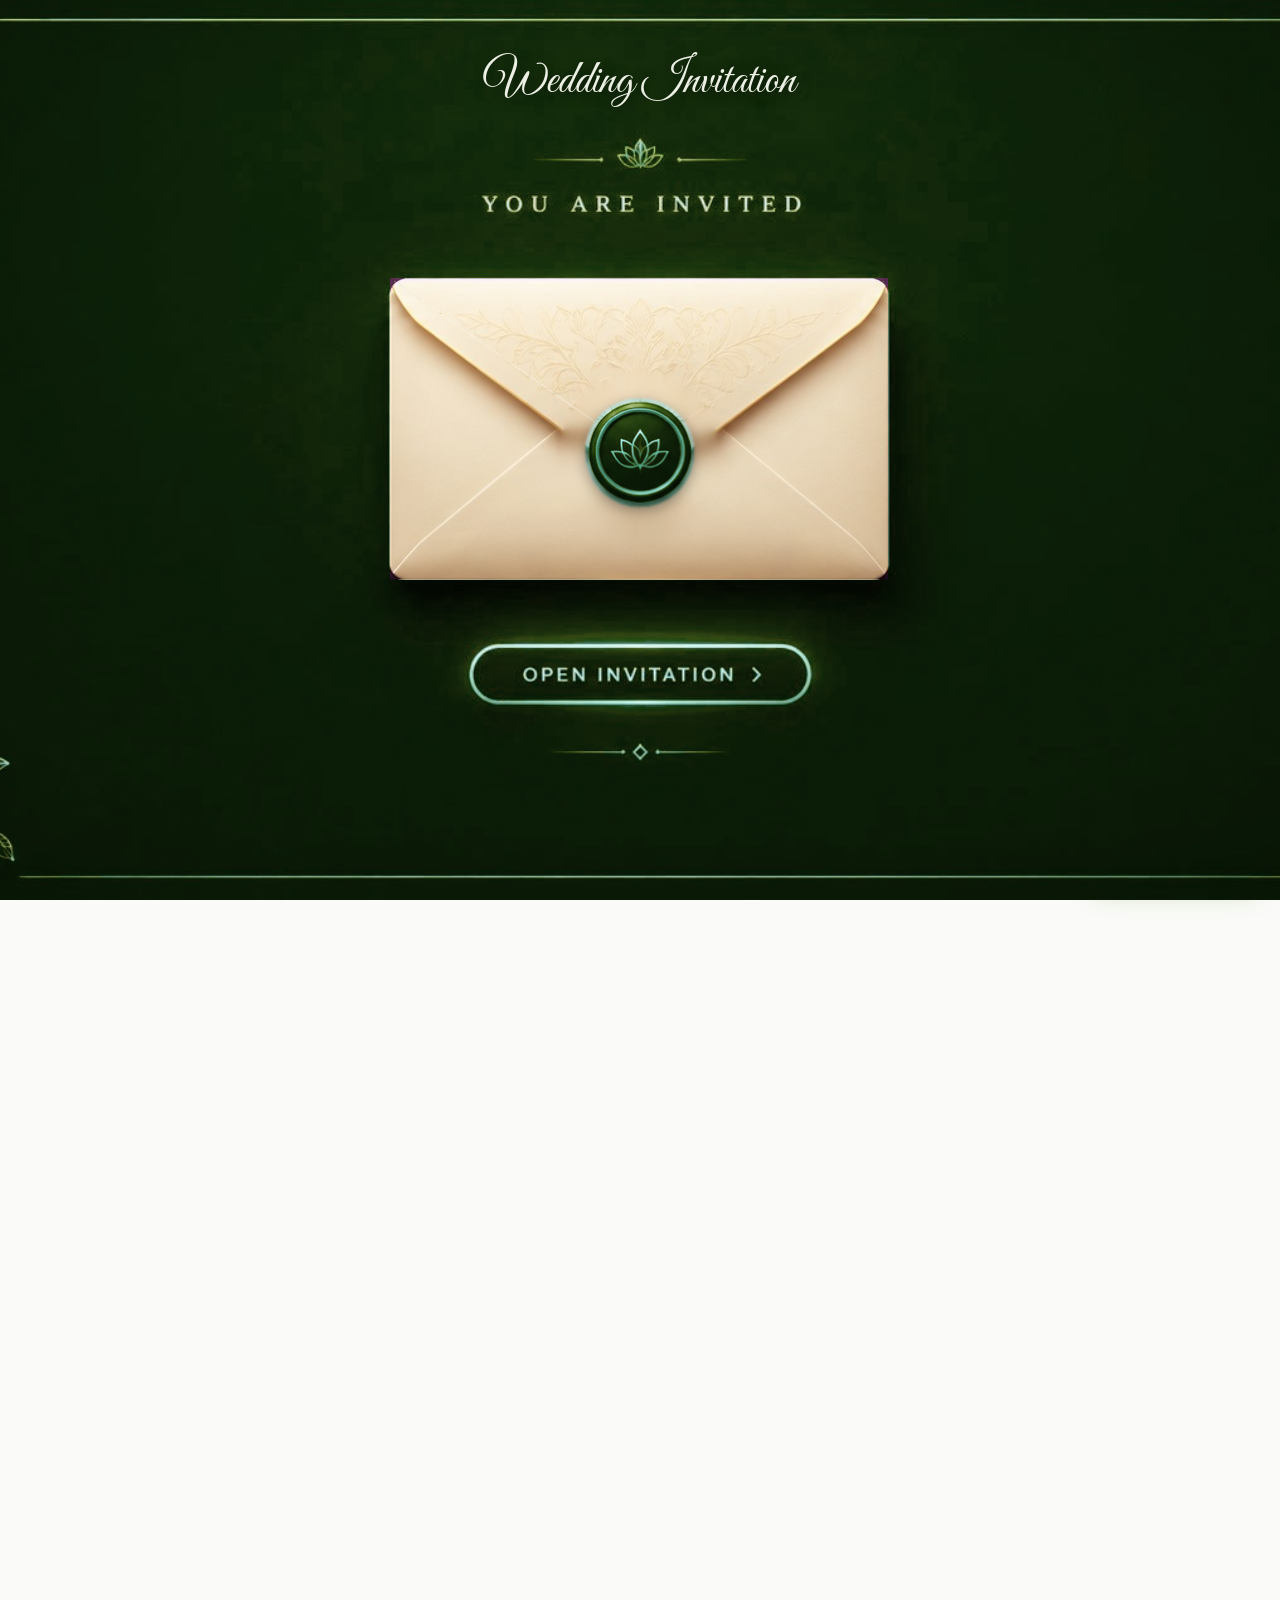
==== index.html @ 2b4d43b0 "first commit" ====
<!DOCTYPE html>
<html lang="en">
<head>
<meta charset="utf-8">
<meta name="viewport" content="width=device-width, initial-scale=1, viewport-fit=cover">
<meta name="theme-color" content="#a0105a">
<!-- Title & description are also set from config.js. WhatsApp/Facebook link previews read these two lines directly, so update them here too. -->
<title>Chetna &amp; Hritesh · Wedding Invitation</title>
<meta name="description" content="Chetna &amp; Hritesh are getting married. 22 – 24 November 2026, M.P Jain Marriage Garden, Tijara, Rajasthan.">
<link rel="preconnect" href="https://fonts.googleapis.com">
<link rel="preconnect" href="https://fonts.gstatic.com" crossorigin>
<link href="https://fonts.googleapis.com/css2?family=Great+Vibes&family=Lora:ital,wght@0,400;0,500;1,400&family=Cormorant+Garamond:wght@500;600;700&family=Jost:wght@400;500&family=Hind:wght@400;500&family=Marcellus&family=Roboto:wght@400;500&family=Roboto+Mono:wght@500&display=swap" rel="stylesheet">
<link href="https://api.mapbox.com/mapbox-gl-js/v3.8.0/mapbox-gl.css" rel="stylesheet">
<script src="https://api.mapbox.com/mapbox-gl-js/v3.8.0/mapbox-gl.js" defer></script>
<script>document.documentElement.classList.add('js')</script>
<link rel="stylesheet" href="style.css?v=7">
</head>
<body class="locked">

<!-- reusable drawings -->
<svg width="0" height="0" style="position:absolute" aria-hidden="true">
  <defs>
    <symbol id="mandala" viewBox="-100 -100 200 200"><g fill="none" stroke="currentColor" stroke-width="1.3"><circle r="97"/><circle r="91"/><circle r="58"/><circle r="30"/><circle r="9"/><path transform="rotate(0.0)" d="M0 -60 C11 -68 11 -82 0 -90 C-11 -82 -11 -68 0 -60Z"/><path transform="rotate(22.5)" d="M0 -60 C11 -68 11 -82 0 -90 C-11 -82 -11 -68 0 -60Z"/><path transform="rotate(45.0)" d="M0 -60 C11 -68 11 -82 0 -90 C-11 -82 -11 -68 0 -60Z"/><path transform="rotate(67.5)" d="M0 -60 C11 -68 11 -82 0 -90 C-11 -82 -11 -68 0 -60Z"/><path transform="rotate(90.0)" d="M0 -60 C11 -68 11 -82 0 -90 C-11 -82 -11 -68 0 -60Z"/><path transform="rotate(112.5)" d="M0 -60 C11 -68 11 -82 0 -90 C-11 -82 -11 -68 0 -60Z"/><path transform="rotate(135.0)" d="M0 -60 C11 -68 11 -82 0 -90 C-11 -82 -11 -68 0 -60Z"/><path transform="rotate(157.5)" d="M0 -60 C11 -68 11 -82 0 -90 C-11 -82 -11 -68 0 -60Z"/><path transform="rotate(180.0)" d="M0 -60 C11 -68 11 -82 0 -90 C-11 -82 -11 -68 0 -60Z"/><path transform="rotate(202.5)" d="M0 -60 C11 -68 11 -82 0 -90 C-11 -82 -11 -68 0 -60Z"/><path transform="rotate(225.0)" d="M0 -60 C11 -68 11 -82 0 -90 C-11 -82 -11 -68 0 -60Z"/><path transform="rotate(247.5)" d="M0 -60 C11 -68 11 -82 0 -90 C-11 -82 -11 -68 0 -60Z"/><path transform="rotate(270.0)" d="M0 -60 C11 -68 11 -82 0 -90 C-11 -82 -11 -68 0 -60Z"/><path transform="rotate(292.5)" d="M0 -60 C11 -68 11 -82 0 -90 C-11 -82 -11 -68 0 -60Z"/><path transform="rotate(315.0)" d="M0 -60 C11 -68 11 -82 0 -90 C-11 -82 -11 -68 0 -60Z"/><path transform="rotate(337.5)" d="M0 -60 C11 -68 11 -82 0 -90 C-11 -82 -11 -68 0 -60Z"/><circle transform="rotate(5.6)" cx="0" cy="-94" r="1.6"/><circle transform="rotate(16.85)" cx="0" cy="-94" r="1.6"/><circle transform="rotate(28.1)" cx="0" cy="-94" r="1.6"/><circle transform="rotate(39.35)" cx="0" cy="-94" r="1.6"/><circle transform="rotate(50.6)" cx="0" cy="-94" r="1.6"/><circle transform="rotate(61.85)" cx="0" cy="-94" r="1.6"/><circle transform="rotate(73.1)" cx="0" cy="-94" r="1.6"/><circle transform="rotate(84.35)" cx="0" cy="-94" r="1.6"/><circle transform="rotate(95.6)" cx="0" cy="-94" r="1.6"/><circle transform="rotate(106.85)" cx="0" cy="-94" r="1.6"/><circle transform="rotate(118.1)" cx="0" cy="-94" r="1.6"/><circle transform="rotate(129.35)" cx="0" cy="-94" r="1.6"/><circle transform="rotate(140.6)" cx="0" cy="-94" r="1.6"/><circle transform="rotate(151.85)" cx="0" cy="-94" r="1.6"/><circle transform="rotate(163.1)" cx="0" cy="-94" r="1.6"/><circle transform="rotate(174.35)" cx="0" cy="-94" r="1.6"/><circle transform="rotate(185.6)" cx="0" cy="-94" r="1.6"/><circle transform="rotate(196.85)" cx="0" cy="-94" r="1.6"/><circle transform="rotate(208.1)" cx="0" cy="-94" r="1.6"/><circle transform="rotate(219.35)" cx="0" cy="-94" r="1.6"/><circle transform="rotate(230.6)" cx="0" cy="-94" r="1.6"/><circle transform="rotate(241.85)" cx="0" cy="-94" r="1.6"/><circle transform="rotate(253.1)" cx="0" cy="-94" r="1.6"/><circle transform="rotate(264.35)" cx="0" cy="-94" r="1.6"/><circle transform="rotate(275.6)" cx="0" cy="-94" r="1.6"/><circle transform="rotate(286.85)" cx="0" cy="-94" r="1.6"/><circle transform="rotate(298.1)" cx="0" cy="-94" r="1.6"/><circle transform="rotate(309.35)" cx="0" cy="-94" r="1.6"/><circle transform="rotate(320.6)" cx="0" cy="-94" r="1.6"/><circle transform="rotate(331.85)" cx="0" cy="-94" r="1.6"/><circle transform="rotate(343.1)" cx="0" cy="-94" r="1.6"/><circle transform="rotate(354.35)" cx="0" cy="-94" r="1.6"/><path transform="rotate(0)" d="M0 -30 C8 -38 8 -50 0 -57 C-8 -50 -8 -38 0 -30Z"/><path transform="rotate(15)" d="M0 -12 C5 -18 5 -24 0 -29 C-5 -24 -5 -18 0 -12Z"/><path transform="rotate(30)" d="M0 -30 C8 -38 8 -50 0 -57 C-8 -50 -8 -38 0 -30Z"/><path transform="rotate(45)" d="M0 -12 C5 -18 5 -24 0 -29 C-5 -24 -5 -18 0 -12Z"/><path transform="rotate(60)" d="M0 -30 C8 -38 8 -50 0 -57 C-8 -50 -8 -38 0 -30Z"/><path transform="rotate(75)" d="M0 -12 C5 -18 5 -24 0 -29 C-5 -24 -5 -18 0 -12Z"/><path transform="rotate(90)" d="M0 -30 C8 -38 8 -50 0 -57 C-8 -50 -8 -38 0 -30Z"/><path transform="rotate(105)" d="M0 -12 C5 -18 5 -24 0 -29 C-5 -24 -5 -18 0 -12Z"/><path transform="rotate(120)" d="M0 -30 C8 -38 8 -50 0 -57 C-8 -50 -8 -38 0 -30Z"/><path transform="rotate(135)" d="M0 -12 C5 -18 5 -24 0 -29 C-5 -24 -5 -18 0 -12Z"/><path transform="rotate(150)" d="M0 -30 C8 -38 8 -50 0 -57 C-8 -50 -8 -38 0 -30Z"/><path transform="rotate(165)" d="M0 -12 C5 -18 5 -24 0 -29 C-5 -24 -5 -18 0 -12Z"/><path transform="rotate(180)" d="M0 -30 C8 -38 8 -50 0 -57 C-8 -50 -8 -38 0 -30Z"/><path transform="rotate(195)" d="M0 -12 C5 -18 5 -24 0 -29 C-5 -24 -5 -18 0 -12Z"/><path transform="rotate(210)" d="M0 -30 C8 -38 8 -50 0 -57 C-8 -50 -8 -38 0 -30Z"/><path transform="rotate(225)" d="M0 -12 C5 -18 5 -24 0 -29 C-5 -24 -5 -18 0 -12Z"/><path transform="rotate(240)" d="M0 -30 C8 -38 8 -50 0 -57 C-8 -50 -8 -38 0 -30Z"/><path transform="rotate(255)" d="M0 -12 C5 -18 5 -24 0 -29 C-5 -24 -5 -18 0 -12Z"/><path transform="rotate(270)" d="M0 -30 C8 -38 8 -50 0 -57 C-8 -50 -8 -38 0 -30Z"/><path transform="rotate(285)" d="M0 -12 C5 -18 5 -24 0 -29 C-5 -24 -5 -18 0 -12Z"/><path transform="rotate(300)" d="M0 -30 C8 -38 8 -50 0 -57 C-8 -50 -8 -38 0 -30Z"/><path transform="rotate(315)" d="M0 -12 C5 -18 5 -24 0 -29 C-5 -24 -5 -18 0 -12Z"/><path transform="rotate(330)" d="M0 -30 C8 -38 8 -50 0 -57 C-8 -50 -8 -38 0 -30Z"/><path transform="rotate(345)" d="M0 -12 C5 -18 5 -24 0 -29 C-5 -24 -5 -18 0 -12Z"/></g></symbol>
    <symbol id="latkan" viewBox="0 0 30 280"><path d="M15 0 V236" stroke="#880e4f" stroke-width="1.2"/><circle cx="15" cy="10" r="4.4" fill="#f59e0b"/><circle cx="15" cy="20" r="4.4" fill="#d81b60"/><circle cx="15" cy="30" r="4.4" fill="#fbbf24"/><circle cx="15" cy="40" r="4.4" fill="#ec407a"/><g transform="translate(15 50)"><ellipse rx="3.4" ry="7" fill="#f59e0b" stroke="#ad1457" stroke-width=".6" transform="rotate(0) translate(0 -5)"/><ellipse rx="3.4" ry="7" fill="#f59e0b" stroke="#ad1457" stroke-width=".6" transform="rotate(40) translate(0 -5)"/><ellipse rx="3.4" ry="7" fill="#f59e0b" stroke="#ad1457" stroke-width=".6" transform="rotate(80) translate(0 -5)"/><ellipse rx="3.4" ry="7" fill="#f59e0b" stroke="#ad1457" stroke-width=".6" transform="rotate(120) translate(0 -5)"/><ellipse rx="3.4" ry="7" fill="#f59e0b" stroke="#ad1457" stroke-width=".6" transform="rotate(160) translate(0 -5)"/><ellipse rx="3.4" ry="7" fill="#f59e0b" stroke="#ad1457" stroke-width=".6" transform="rotate(200) translate(0 -5)"/><ellipse rx="3.4" ry="7" fill="#f59e0b" stroke="#ad1457" stroke-width=".6" transform="rotate(240) translate(0 -5)"/><ellipse rx="3.4" ry="7" fill="#f59e0b" stroke="#ad1457" stroke-width=".6" transform="rotate(280) translate(0 -5)"/><ellipse rx="3.4" ry="7" fill="#f59e0b" stroke="#ad1457" stroke-width=".6" transform="rotate(320) translate(0 -5)"/><circle r="3.6" fill="#ec407a"/></g><circle cx="15" cy="68" r="4.4" fill="#d81b60"/><circle cx="15" cy="78" r="4.4" fill="#fbbf24"/><circle cx="15" cy="88" r="4.4" fill="#ec407a"/><circle cx="15" cy="98" r="4.4" fill="#f59e0b"/><g transform="translate(15 108)"><ellipse rx="3.4" ry="7" fill="#f59e0b" stroke="#ad1457" stroke-width=".6" transform="rotate(0) translate(0 -5)"/><ellipse rx="3.4" ry="7" fill="#f59e0b" stroke="#ad1457" stroke-width=".6" transform="rotate(40) translate(0 -5)"/><ellipse rx="3.4" ry="7" fill="#f59e0b" stroke="#ad1457" stroke-width=".6" transform="rotate(80) translate(0 -5)"/><ellipse rx="3.4" ry="7" fill="#f59e0b" stroke="#ad1457" stroke-width=".6" transform="rotate(120) translate(0 -5)"/><ellipse rx="3.4" ry="7" fill="#f59e0b" stroke="#ad1457" stroke-width=".6" transform="rotate(160) translate(0 -5)"/><ellipse rx="3.4" ry="7" fill="#f59e0b" stroke="#ad1457" stroke-width=".6" transform="rotate(200) translate(0 -5)"/><ellipse rx="3.4" ry="7" fill="#f59e0b" stroke="#ad1457" stroke-width=".6" transform="rotate(240) translate(0 -5)"/><ellipse rx="3.4" ry="7" fill="#f59e0b" stroke="#ad1457" stroke-width=".6" transform="rotate(280) translate(0 -5)"/><ellipse rx="3.4" ry="7" fill="#f59e0b" stroke="#ad1457" stroke-width=".6" transform="rotate(320) translate(0 -5)"/><circle r="3.6" fill="#ec407a"/></g><circle cx="15" cy="126" r="4.4" fill="#fbbf24"/><circle cx="15" cy="136" r="4.4" fill="#ec407a"/><circle cx="15" cy="146" r="4.4" fill="#f59e0b"/><circle cx="15" cy="156" r="4.4" fill="#d81b60"/><g transform="translate(15 166)"><ellipse rx="3.4" ry="7" fill="#f59e0b" stroke="#ad1457" stroke-width=".6" transform="rotate(0) translate(0 -5)"/><ellipse rx="3.4" ry="7" fill="#f59e0b" stroke="#ad1457" stroke-width=".6" transform="rotate(40) translate(0 -5)"/><ellipse rx="3.4" ry="7" fill="#f59e0b" stroke="#ad1457" stroke-width=".6" transform="rotate(80) translate(0 -5)"/><ellipse rx="3.4" ry="7" fill="#f59e0b" stroke="#ad1457" stroke-width=".6" transform="rotate(120) translate(0 -5)"/><ellipse rx="3.4" ry="7" fill="#f59e0b" stroke="#ad1457" stroke-width=".6" transform="rotate(160) translate(0 -5)"/><ellipse rx="3.4" ry="7" fill="#f59e0b" stroke="#ad1457" stroke-width=".6" transform="rotate(200) translate(0 -5)"/><ellipse rx="3.4" ry="7" fill="#f59e0b" stroke="#ad1457" stroke-width=".6" transform="rotate(240) translate(0 -5)"/><ellipse rx="3.4" ry="7" fill="#f59e0b" stroke="#ad1457" stroke-width=".6" transform="rotate(280) translate(0 -5)"/><ellipse rx="3.4" ry="7" fill="#f59e0b" stroke="#ad1457" stroke-width=".6" transform="rotate(320) translate(0 -5)"/><circle r="3.6" fill="#ec407a"/></g><circle cx="15" cy="184" r="4.4" fill="#ec407a"/><circle cx="15" cy="194" r="4.4" fill="#f59e0b"/><circle cx="15" cy="204" r="4.4" fill="#d81b60"/><circle cx="15" cy="214" r="4.4" fill="#fbbf24"/><g transform="translate(15 224)"><ellipse rx="3.4" ry="7" fill="#f59e0b" stroke="#ad1457" stroke-width=".6" transform="rotate(0) translate(0 -5)"/><ellipse rx="3.4" ry="7" fill="#f59e0b" stroke="#ad1457" stroke-width=".6" transform="rotate(40) translate(0 -5)"/><ellipse rx="3.4" ry="7" fill="#f59e0b" stroke="#ad1457" stroke-width=".6" transform="rotate(80) translate(0 -5)"/><ellipse rx="3.4" ry="7" fill="#f59e0b" stroke="#ad1457" stroke-width=".6" transform="rotate(120) translate(0 -5)"/><ellipse rx="3.4" ry="7" fill="#f59e0b" stroke="#ad1457" stroke-width=".6" transform="rotate(160) translate(0 -5)"/><ellipse rx="3.4" ry="7" fill="#f59e0b" stroke="#ad1457" stroke-width=".6" transform="rotate(200) translate(0 -5)"/><ellipse rx="3.4" ry="7" fill="#f59e0b" stroke="#ad1457" stroke-width=".6" transform="rotate(240) translate(0 -5)"/><ellipse rx="3.4" ry="7" fill="#f59e0b" stroke="#ad1457" stroke-width=".6" transform="rotate(280) translate(0 -5)"/><ellipse rx="3.4" ry="7" fill="#f59e0b" stroke="#ad1457" stroke-width=".6" transform="rotate(320) translate(0 -5)"/><circle r="3.6" fill="#ec407a"/></g><path d="M15 236 C8 238 6 250 5 258 H25 C24 250 22 238 15 236Z" fill="#d99a2b" stroke="#880e4f" stroke-width=".8"/><circle cx="15" cy="262" r="3" fill="#880e4f"/><path d="M11 266 L15 280 L19 266Z" fill="#d81b60"/></symbol>
    <symbol id="orn" viewBox="0 0 180 26"><g fill="none" stroke="currentColor" stroke-width="1.2"><path d="M4 13 H62 M118 13 H176"/><path d="M62 13 l4 -4 4 4 -4 4z M110 13 l4 -4 4 4 -4 4z" fill="currentColor"/><path d="M90 22 C82 16 82 8 90 2 C98 8 98 16 90 22Z"/><path d="M90 22 C80 22 74 16 74 8 C82 9 88 14 90 22Z"/><path d="M90 22 C100 22 106 16 106 8 C98 9 92 14 90 22Z"/></g></symbol>
    <symbol id="i-kalash" viewBox="0 0 64 64"><g fill="none" stroke="currentColor" stroke-width="2" stroke-linecap="round" stroke-linejoin="round"><path d="M18 40 C14 30 20 25 32 25 C44 25 50 30 46 40 C44 48 38 53 32 53 C26 53 20 48 18 40Z"/><path d="M26 25 V21 H38 V25"/><path d="M23 21 H41"/><circle cx="32" cy="14" r="6"/><path d="M27 19 C20 15 15 17 12 21 M37 19 C44 15 49 17 52 21 M28 18 C24 10 18 9 15 11 M36 18 C40 10 46 9 49 11"/><path d="M20 35 H44 M22 44 H42"/><path d="M29 39 l3 -3 3 3 -3 3z" fill="currentColor"/><path d="M24 57 H40"/></g></symbol>
    <symbol id="i-dholak" viewBox="0 0 64 64"><g fill="none" stroke="currentColor" stroke-width="2" stroke-linecap="round" stroke-linejoin="round"><ellipse cx="12" cy="32" rx="5" ry="13"/><ellipse cx="52" cy="32" rx="5" ry="13"/><path d="M12 19 C24 15 40 15 52 19 M12 45 C24 49 40 49 52 45"/><path d="M15 22 L21 43 L27 21 L33 44 L39 21 L45 43 L50 22"/><path d="M8 52 L20 40 M56 52 L44 40"/><circle cx="7" cy="53" r="2" fill="currentColor"/><circle cx="57" cy="53" r="2" fill="currentColor"/></g></symbol>
    <symbol id="i-safa" viewBox="0 0 64 64"><g fill="none" stroke="currentColor" stroke-width="2" stroke-linecap="round" stroke-linejoin="round"><path d="M12 44 C12 27 21 18 32 18 C43 18 52 27 52 44 Z"/><path d="M14 37 C25 30 39 30 50 37 M17 29 C26 23 38 23 47 29"/><path d="M12 44 H52"/><circle cx="32" cy="26" r="3.2" fill="currentColor"/><path d="M33 23 C31 13 35 8 41 4 C38 11 38 16 35 22"/><path d="M20 44 C18 52 22 58 24 60 M44 44 C46 52 42 58 40 60"/><path d="M26 49 C28 51 36 51 38 49"/></g></symbol>
    <symbol id="i-pin" viewBox="0 0 64 64"><g fill="none" stroke="currentColor" stroke-width="2" stroke-linecap="round" stroke-linejoin="round"><path d="M32 58 C32 58 14 40 14 26 C14 15 22 8 32 8 C42 8 50 15 50 26 C50 40 32 58 32 58Z"/><path d="M24 30 V22 L32 16 L40 22 V30 Z M29 30 V25 H35 V30"/></g></symbol>
    <symbol id="i-diya" viewBox="0 0 64 64"><g fill="none" stroke="currentColor" stroke-width="2" stroke-linecap="round" stroke-linejoin="round"><path d="M8 36 C10 48 22 54 32 54 C42 54 54 48 56 36 Z"/><path d="M6 36 H58"/><path d="M32 30 C26 24 28 16 32 8 C36 16 38 24 32 30Z"/><path d="M22 44 C26 46 38 46 42 44"/></g></symbol>
    <symbol id="i-cal" viewBox="0 0 24 24"><g fill="none" stroke="currentColor" stroke-width="1.8" stroke-linecap="round"><rect x="3.5" y="5" width="17" height="15" rx="2.5"/><path d="M3.5 10h17M8 3v4M16 3v4M12 13v4M10 15h4"/></g></symbol>
    <symbol id="i-mail" viewBox="0 0 24 24"><g fill="none" stroke="currentColor" stroke-width="1.8" stroke-linejoin="round"><rect x="3" y="5.5" width="18" height="13" rx="2.5"/><path d="M3.5 7l8.5 6.5L20.5 7"/></g></symbol>
    <symbol id="i-map" viewBox="0 0 24 24"><g fill="none" stroke="currentColor" stroke-width="1.8" stroke-linejoin="round"><path d="M12 21s-6.5-6.2-6.5-11a6.5 6.5 0 0 1 13 0c0 4.8-6.5 11-6.5 11z"/><circle cx="12" cy="10" r="2.4"/></g></symbol>
    <symbol id="i-events" viewBox="0 0 24 24"><g fill="none" stroke="currentColor" stroke-width="1.8" stroke-linecap="round"><path d="M12 3c-2 3-2 5 0 7 2-2 2-4 0-7z"/><path d="M4 13h16l-2 6H6z"/><path d="M8 16h8"/></g></symbol>
    <symbol id="i-help" viewBox="0 0 24 24"><g fill="none" stroke="currentColor" stroke-width="1.8" stroke-linecap="round"><circle cx="12" cy="12" r="9"/><path d="M9.6 9.4a2.5 2.5 0 0 1 4.8.9c0 1.7-2.4 2.1-2.4 3.7"/><circle cx="12" cy="17.2" r=".6" fill="currentColor"/></g></symbol>
    <symbol id="i-mute" viewBox="0 0 24 24"><g fill="none" stroke="currentColor" stroke-width="1.8" stroke-linecap="round" stroke-linejoin="round"><path d="M4 9.5h3.5L12 5.5v13l-4.5-4H4z"/><path d="M16 9.5l5 5M21 9.5l-5 5"/></g></symbol>
    <symbol id="i-phone" viewBox="0 0 24 24"><path fill="currentColor" d="M6.6 10.8a15.1 15.1 0 0 0 6.6 6.6l2.2-2.2c.3-.3.7-.4 1-.2 1.1.4 2.3.6 3.6.6.6 0 1 .4 1 1V20c0 .6-.4 1-1 1A17 17 0 0 1 3 4c0-.6.4-1 1-1h3.5c.6 0 1 .4 1 1 0 1.3.2 2.5.6 3.6.1.3 0 .7-.2 1z"/></symbol>
    <symbol id="diya" viewBox="0 0 60 60">
      <ellipse class="glow" cx="30" cy="26" rx="18" ry="20" fill="#fbbf24" opacity=".28"/>
      <path class="flame" d="M30 34 C23 27 25 18 30 8 C35 18 37 27 30 34Z" fill="#f59e0b"/>
      <path class="flame" d="M30 33 C27 28 28 23 30 17 C32 23 33 28 30 33Z" fill="#fde68a"/>
      <path d="M6 36 C9 49 20 55 30 55 C40 55 51 49 54 36 Z" fill="#c2185b"/>
      <path d="M4 36 H56" stroke="#a0105a" stroke-width="3" stroke-linecap="round"/>
      <path d="M14 44 C22 48 38 48 46 44" stroke="#f8e0a8" stroke-width="1.6" fill="none"/>
      <circle cx="30" cy="47" r="1.8" fill="#f8e0a8"/>
    </symbol>
  </defs>
</svg>

<!-- ================= ENVELOPE ================= -->
<!-- All texts on this page come from config.js (data-t="..." marks where). -->
<div class="gate" id="gate" role="button" tabindex="0" aria-label="Tap to open the invitation">
  <div class="stage-g">
    <img class="stage-bg" id="imgGate" src="gate-background.jpg?v=7" alt="" draggable="false">
    <p class="gate-title" data-t="envelope.title"></p>
    <div class="env-layer">
      <div class="env-back"></div>
      <div class="env-card"><div class="card-in"><span data-t="envelope.cardKicker"></span><b data-t="@couple"></b><small data-t="envelope.cardDates"></small></div></div>
      <div class="env-front"></div>
      <div class="env-flap"><div class="flap-face"></div><div class="flap-back"></div></div>
      <img class="env-seal" id="imgSeal" src="wax-seal.png?v=7" alt="" draggable="false">
    </div>
  </div>
</div>

<!-- ================= HERO ================= -->
<header class="hero" id="invitation">
  <div class="stage">
    <div class="sun" aria-hidden="true"></div>
    <svg class="halo mandala spin" aria-hidden="true"><use href="#mandala"/></svg>
    <svg class="side-mandala l mandala spin wide-only" aria-hidden="true"><use href="#mandala"/></svg>
    <svg class="side-mandala r mandala spin rev wide-only" aria-hidden="true"><use href="#mandala"/></svg>
    <div class="side-info l wide-only">
      <p class="si-k" data-t="hero.leftPanel.kicker"></p>
      <p class="si-big" data-t="hero.leftPanel.big"></p>
      <p class="si-txt" data-t="hero.leftPanel.text"></p>
      <p class="si-sub" data-t="hero.leftPanel.small"></p>
    </div>
    <div class="side-info r wide-only">
      <p class="si-k" data-t="hero.rightPanel.kicker"></p>
      <p class="si-big si-place" data-t="hero.rightPanel.big"></p>
      <p class="si-txt" data-t="hero.rightPanel.text"></p>
      <p class="si-sub" data-t="hero.rightPanel.small"></p>
    </div>
    <div class="toran wide-only" aria-hidden="true"><i></i><i></i><i></i><i></i><i></i><i></i><i></i><i></i><i></i><i></i><i></i><i></i></div>

    <div class="lyr lyr-L pillar" aria-hidden="true"></div>
    <div class="lyr lyr-R pillar" aria-hidden="true"></div>
    <img class="lyr lyr-G" id="imgGanesh" src="ganesh.webp" alt="Shri Ganesh" draggable="false">

    <div class="ctext">
      <p class="shloka f" lang="sa" data-t="hero.shloka"></p>
      <p class="bless f" data-t="hero.blessing"></p>
      <p class="wi f"><i></i><span data-t="hero.label"></span><i></i></p>
      <h1 class="names"><span data-t="names.first"></span><span class="amp" data-t="names.joiner"></span><span data-t="names.second"></span></h1>
      <p class="date f" data-t="hero.date"></p>
      <p class="addr f" data-t="hero.address"></p>
      <svg class="orn hero-orn f" aria-hidden="true"><use href="#orn"/></svg>
    </div>

    <div class="latkans wide-only" aria-hidden="true"><svg class="lk" style="left:28%;height:calc(var(--u) * 210)"><use href="#latkan"/></svg><svg class="lk" style="left:36%;height:calc(var(--u) * 150)"><use href="#latkan"/></svg><svg class="lk" style="right:36%;height:calc(var(--u) * 150)"><use href="#latkan"/></svg><svg class="lk" style="right:28%;height:calc(var(--u) * 210)"><use href="#latkan"/></svg></div>
    <div class="diyas l wide-only" aria-hidden="true"><svg class="diya"><use href="#diya"/></svg><svg class="diya"><use href="#diya"/></svg><svg class="diya"><use href="#diya"/></svg></div>
    <div class="diyas r wide-only" aria-hidden="true"><svg class="diya"><use href="#diya"/></svg><svg class="diya"><use href="#diya"/></svg><svg class="diya"><use href="#diya"/></svg></div>

    <img class="lyr lyr-C" id="imgCouple" src="couple.webp" alt="The bride and groom in wedding clothes, standing among flowers" draggable="false">
    <canvas id="petals" aria-hidden="true"></canvas>
    <a class="scroll-cue" href="#details"><span class="sr">Scroll to the details</span></a>
  </div>

  <div class="hero-after" id="details">
    <div class="garland sm" aria-hidden="true" style="margin:0 -20px 30px"></div>
    <p class="tagline rv" data-t="tagline"></p>
    <div class="facts" id="facts"></div>
    <a class="btn rv" href="#celebrations" data-t="factsButton"></a>
  </div>
</header>

<main>
<!-- ================= CELEBRATIONS ================= -->
<section class="celebrations" id="celebrations">
  <div class="wrap">
    <div class="head rv">
      <p class="kicker" data-t="eventsSection.kicker"></p>
      <h2 data-t="eventsSection.title"></h2>
      <svg class="orn" aria-hidden="true"><use href="#orn"/></svg>
      <p data-t="eventsSection.text"></p>
    </div>
    <div class="events" id="events"></div>
    <div class="ev-dots" id="evDots" role="tablist" aria-label="Choose a celebration"></div>
    <p class="swipe" data-t="eventsSection.swipeHint"></p>
  </div>
</section>

<!-- ================= COUNTDOWN ================= -->
<section class="count" aria-labelledby="count-h">
  <div class="garland" aria-hidden="true"></div>
  <svg class="bigm mandala spin" aria-hidden="true"><use href="#mandala"/></svg>
  <div class="wrap">
    <p class="kicker rv" data-t="countdown.kicker"></p>
    <h2 id="count-h" class="rv" data-t="countdown.title"></h2>
    <p class="when rv" data-t="countdown.when"></p>
    <div class="clock rv" id="clock" role="timer" aria-live="off">
      <div class="unit" data-u="days"><div class="tile"><b>--</b></div><span>Days</span></div>
      <i class="sep">:</i>
      <div class="unit" data-u="hours"><div class="tile"><b>--</b></div><span>Hours</span></div>
      <i class="sep">:</i>
      <div class="unit" data-u="minutes"><div class="tile"><b>--</b></div><span>Minutes</span></div>
      <i class="sep">:</i>
      <div class="unit" data-u="seconds"><div class="tile"><b>--</b></div><span>Seconds</span></div>
    </div>
    <p class="today-note" data-t="countdown.todayNote"></p>
    <p class="until rv" id="until" data-t="countdown.until"></p>
    <div class="diyas-row rv" aria-hidden="true"><svg class="diya"><use href="#diya"/></svg><svg class="diya"><use href="#diya"/></svg><svg class="diya"><use href="#diya"/></svg><svg class="diya"><use href="#diya"/></svg><svg class="diya"><use href="#diya"/></svg></div>
  </div>
</section>

<!-- ================= VENUE ================= -->
<section id="venue">
  <div class="wrap">
    <div class="head rv">
      <p class="kicker" data-t="venue.kicker"></p>
      <h2 data-t="venue.title"></h2>
      <svg class="orn" aria-hidden="true"><use href="#orn"/></svg>
      <p data-t="venue.text"></p>
    </div>
    <div class="map-frame rv">
      <div class="mbx" id="map" role="region" aria-label="Map of the venue with routes from nearby cities">
        <div class="map-toggle" role="group" aria-label="Map style">
          <button type="button" data-style="streets" aria-pressed="true">Map</button>
          <button type="button" data-style="satellite" aria-pressed="false">Satellite</button>
        </div>
      </div>
      <div class="routes" id="routes" aria-label="Routes from nearby cities"></div>
      <div class="map-foot" id="mapFoot">
        <span data-t="venue.address"></span>
      </div>
    </div>
  </div>
</section>

<!-- ================= RSVP ================= -->
<section class="rsvp" id="rsvp">
  <div class="garland sm" aria-hidden="true"></div>
  <div class="wrap">
    <div class="head rv">
      <p class="kicker" data-t="rsvp.kicker"></p>
      <h2 data-t="rsvp.title"></h2>
      <svg class="orn" aria-hidden="true"><use href="#orn"/></svg>
      <p data-t="rsvp.text"></p>
    </div>
    <div class="rsvp-card rv">
      <svg class="wm mandala" aria-hidden="true"><use href="#mandala"/></svg>
      <h3 data-t="rsvp.cardTitle"></h3>
      <form class="rsvp-form" id="rsvpForm" novalidate>
        <label class="f"><span data-t="rsvp.nameLabel"></span>
          <input type="text" id="rsvpName" name="name" required placeholder="Full name" autocomplete="name">
        </label>
        <div class="f"><span data-t="rsvp.guestsLabel"></span>
          <div class="stepper">
            <button type="button" data-d="-1" aria-label="One less guest">&minus;</button>
            <output id="rsvpGuests" aria-live="polite">1</output>
            <button type="button" data-d="1" aria-label="One more guest">+</button>
          </div>
        </div>
        <fieldset style="border:none;padding:0;margin:0">
          <legend data-t="rsvp.eventsLabel"></legend>
          <div class="checks" id="rsvpChecks"></div>
        </fieldset>
        <p class="rsvp-msg" id="rsvpMsg" role="alert"></p>
        <button class="btn" type="submit" data-t="rsvp.button"></button>
      </form>
    </div>
  </div>
</section>
</main>

<!-- ================= FOOTER ================= -->
<footer>
  <div class="garland" aria-hidden="true"></div>
  <svg class="bigm mandala spin rev" aria-hidden="true"><use href="#mandala"/></svg>
  <div class="inner">
    <svg class="orn" aria-hidden="true" style="color:var(--gold-l)"><use href="#orn"/></svg>
    <h2 data-t="footer.title"></h2>
    <p data-t="footer.text"></p>
    <p class="when" data-t="footer.when"></p>

    <div class="contact rv" id="contacts">
      <h3 data-t="footer.contactTitle"></h3>
      <address data-t="footer.address"></address>
      <div class="people" id="people"></div>
    </div>
    <a class="btn ghost" href="#invitation" data-t="footer.backToTop"></a>
  </div>
</footer>

<button class="music-btn" id="musicBtn" type="button" aria-pressed="false">
  <span class="bars" aria-hidden="true"><i></i><i></i><i></i></span><svg class="mute" aria-hidden="true"><use href="#i-mute"/></svg>
  <span id="musicLabel">Tap to play music</span>
</button>
<nav class="mnav" id="mnav" aria-label="Quick links">
  <a href="#celebrations" data-s="celebrations"><svg aria-hidden="true"><use href="#i-events"/></svg><span data-t="nav.events"></span></a>
  <a href="#venue" data-s="venue"><svg aria-hidden="true"><use href="#i-map"/></svg><span data-t="nav.map"></span></a>
  <a href="#rsvp" data-s="rsvp"><svg aria-hidden="true"><use href="#i-mail"/></svg><span data-t="nav.rsvp"></span></a>
  <a href="#contacts" data-s="contacts"><svg aria-hidden="true"><use href="#i-help"/></svg><span data-t="nav.help"></span></a>
  <button type="button" id="mnavMusic" class="music" aria-pressed="false" aria-label="Music"><span class="bars" aria-hidden="true"><i></i><i></i><i></i></span><svg class="mute" aria-hidden="true"><use href="#i-mute"/></svg><span class="lbl">Music off</span></button>
</nav>
<audio id="bgm" loop preload="auto" src="music.mp3?v=7"></audio>

<!-- 1) your settings  2) builds the page from them  3) animations, map, countdown -->
<script src="config.js?v=7"></script>
<script src="template.js?v=7"></script>
<script src="main.js?v=7"></script>
</body>
</html>
---- style.css ----
/* ============================================================
   COLOURS ARE SET IN config.js (theme section). The values below
   are only fallbacks used if config.js is missing.
   ============================================================ */
:root{
  --maroon:#a0105a;--maroon-d:#5c0733;--maroon-l:#c0136e;--red:#8a0a4a;--vermilion:#c2185b;
  --gold:#d99a2b;--gold-l:#f8e0a8;--marigold:#f59e0b;--leaf:#2f7d32;
  --blush:#ffd6e6;--blush-l:#fff0f6;--pink:#f06292;--cream:#fff8f8;--paper:#fff4f6;
  --ink:#3b1d2a;--muted:#7a5566;--line:#f5dbe5;--border:#f1c8d8;--on-dark:#fde0ec;
  --ui:"Jost",Arial,Helvetica,sans-serif;--script:"Great Vibes","Brush Script MT",cursive;
  --head:"Cormorant Garamond",Georgia,serif;--body:"Lora",Georgia,serif;--num:"Marcellus","Jost",Arial,sans-serif;
  --img-filter:saturate(1);
}
*{box-sizing:border-box}
html{scroll-behavior:smooth;-webkit-text-size-adjust:100%;text-size-adjust:100%;width:100%;overflow-x:hidden}
@supports (overflow:clip){html{overflow-x:clip}}
body{margin:0;background:var(--cream);color:var(--ink);font-family:var(--body);line-height:1.65;width:100%;max-width:100%;overflow-x:hidden;overflow-wrap:break-word}
@supports (overflow:clip){body{overflow-x:clip}}
section,header,footer,main{max-width:100%;overflow-x:clip}
img,video,canvas,iframe{max-width:100%}
img,svg{display:block;max-width:100%}
a{color:inherit}
h1,h2,h3{margin:0;font-weight:600}
.sr{position:absolute;width:1px;height:1px;overflow:hidden;clip:rect(0 0 0 0)}
.script{font-family:var(--script);font-weight:normal}

/* ---------- shared ornaments ---------- */
.garland{height:64px;background:url("toran.svg") repeat-x center top/auto 64px;pointer-events:none}
.garland.sm{height:46px;background-size:auto 46px}
.orn{width:180px;height:26px;margin:12px auto 0;color:var(--gold)}
.mandala{color:var(--gold)}
.spin{animation:spin 140s linear infinite}
.spin.rev{animation-direction:reverse}
@keyframes spin{to{transform:rotate(360deg)}}

.btn{display:inline-flex;align-items:center;justify-content:center;gap:10px;padding:14px 30px;background:var(--maroon);color:#fff;text-decoration:none;font:500 15px var(--ui);letter-spacing:.06em;border-radius:999px;border:none;cursor:pointer;box-shadow:0 10px 24px color-mix(in srgb,var(--maroon) 19%,transparent),inset 0 0 0 1px #ffffff22;transition:transform .2s,box-shadow .2s}
.btn:hover{transform:translateY(-2px);box-shadow:0 14px 28px color-mix(in srgb,var(--maroon) 25%,transparent)}
.btn.gold{background:linear-gradient(180deg,#f3c25a,#d99a2b);color:var(--maroon-d)}
.btn.ghost{background:transparent;color:var(--gold-l);box-shadow:inset 0 0 0 1px var(--gold-l)}

.wrap{max-width:1120px;margin:0 auto;padding:84px 22px}
.head{text-align:center;max-width:680px;margin:0 auto 46px}
.kicker{font:30px/1.1 var(--script);color:var(--vermilion);margin:0}
.head h2{font-family:var(--head);color:var(--maroon);font-size:clamp(34px,5vw,50px);line-height:1.1;margin:6px 0 0}
.head p{color:var(--muted);margin:14px 0 0;font-size:17px}

/* reveal on scroll */
.js .rv{opacity:0;transform:translateY(28px);transition:opacity .9s ease,transform .9s cubic-bezier(.2,.7,.2,1)}
.js .rv.in{opacity:1;transform:none}

/* ================= HERO ================= */
.hero{position:relative;background:var(--cream);width:100%;container-type:inline-size}
.stage{--u:calc(min(100vw,560px) / 512);--u:calc(min(100cqw,560px) / 512);max-width:100%;position:relative;width:calc(var(--u) * 512);height:calc(var(--u) * 722);margin:0 auto;overflow:hidden;background:var(--cream)}
.lyr{position:absolute;pointer-events:none;user-select:none;-webkit-user-drag:none;max-width:none}
.lyr-L{left:0;top:0;height:100%;width:calc(var(--u) * 206)}
.lyr-R{right:0;top:0;height:100%;width:calc(var(--u) * 206)}
.lyr-G{left:calc(50% + var(--u) * -16);top:calc(var(--u) * 15);width:calc(var(--u) * 53);filter:drop-shadow(0 0 0 #f59e0b00)}
.lyr-C{left:calc(50% + var(--u) * -146);top:calc(var(--u) * 399);width:calc(var(--u) * 292);z-index:3}
.halo{position:absolute;left:50%;top:calc(var(--u) * 560);width:calc(var(--u) * 330);height:calc(var(--u) * 330);margin:calc(var(--u) * -165) 0 0 calc(var(--u) * -165);opacity:.22;z-index:1}
.sun{position:absolute;left:50%;top:calc(var(--u) * 560);width:calc(var(--u) * 300);height:calc(var(--u) * 300);margin:calc(var(--u) * -150) 0 0 calc(var(--u) * -150);border-radius:50%;background:radial-gradient(circle,var(--blush) 0%,color-mix(in srgb,var(--blush) 67%,transparent) 40%,transparent 70%);z-index:0}
#petals{position:absolute;inset:0;width:100%;height:100%;z-index:6;pointer-events:none}

.ctext{position:absolute;z-index:4;left:50%;top:calc(var(--u) * 86);width:calc(var(--u) * 300);transform:translateX(-50%);text-align:center;color:var(--red)}
.ctext p{margin:0}
.shloka{font:500 calc(var(--u) * 11.4)/1.6 "Hind","Noto Sans Devanagari",sans-serif;color:var(--ink)}
.bless{font:italic calc(var(--u) * 12.3) var(--body);color:var(--ink);margin-top:calc(var(--u) * 19)!important}
.names{font:normal calc(var(--u) * 56)/.98 var(--script);color:var(--red);margin:calc(var(--u) * 9) 0 0}
.names span{display:block}
.names .amp{font-size:.76em;line-height:.9;color:var(--maroon-l)}
.date{font:500 calc(var(--u) * 17) var(--body);color:var(--red);margin-top:calc(var(--u) * 12)!important}
.addr{font:calc(var(--u) * 12.8)/1.55 var(--body);color:var(--red);margin-top:calc(var(--u) * 4)!important}

.stage .wide-only{display:none!important}
.toran{position:absolute;top:0;left:calc(var(--u) * 180);right:calc(var(--u) * 180);height:calc(var(--u) * 64);display:flex;justify-content:center;z-index:2;overflow:hidden}
.toran i{flex:0 0 auto;width:calc(var(--u) * 112);height:100%;background:url("toran.svg") center top/100% auto no-repeat;transform-origin:50% 0;animation:sway 5s ease-in-out infinite}
.toran i:nth-child(odd){animation-delay:-2.5s}
@keyframes sway{0%,100%{transform:rotate(1.4deg)}50%{transform:rotate(-1.4deg)}}
.latkans{position:absolute;inset:0;z-index:1;pointer-events:none}
.lk{position:absolute;top:calc(var(--u) * 30);width:calc(var(--u) * 22);transform-origin:50% 0;animation:sway 6s ease-in-out infinite}
.lk:nth-child(2n){animation-delay:-3s;animation-duration:7s}
.js .hero:not(.live) .latkans{transform:translateY(-110%)}
.latkans{transition:transform 1.6s .6s cubic-bezier(.3,1.2,.5,1)}
.side-mandala{position:absolute;top:50%;width:calc(var(--u) * 300);height:calc(var(--u) * 300);margin-top:calc(var(--u) * -150);opacity:.12;z-index:0}
.diyas{position:absolute;bottom:calc(var(--u) * 16);display:flex;gap:calc(var(--u) * 26);z-index:2}
.diya{width:calc(var(--u) * 46);height:calc(var(--u) * 46);overflow:visible}
.flame{transform-origin:50% 100%;transform-box:fill-box;animation:flicker 1.6s ease-in-out infinite}
.diya:nth-child(2) .flame{animation-delay:-.5s}.diya:nth-child(3) .flame{animation-delay:-1s}
@keyframes flicker{0%,100%{transform:scale(1,1) rotate(-2deg)}30%{transform:scale(.92,1.08) rotate(2deg)}60%{transform:scale(1.05,.94) rotate(-1deg)}}
.glow{animation:glow 1.6s ease-in-out infinite}
@keyframes glow{50%{opacity:.55}}
.scroll-cue{position:absolute;left:50%;bottom:calc(var(--u) * 10);z-index:7;width:40px;height:40px;margin-left:-20px;border-radius:50%;background:color-mix(in srgb,var(--cream) 93%,transparent);border:1px solid var(--border);color:var(--red);box-shadow:0 4px 12px color-mix(in srgb,var(--maroon) 13%,transparent);animation:nudge 2s ease-in-out infinite}
.scroll-cue::after{content:"";position:absolute;left:50%;top:42%;width:9px;height:9px;border-right:1.6px solid currentColor;border-bottom:1.6px solid currentColor;transform:translate(-50%,-50%) rotate(45deg)}
@keyframes nudge{50%{transform:translateY(5px)}}


.lyr-L.pillar{border-image-source:url("pillar-left.webp")}
.lyr-R.pillar{border-image-source:url("pillar-right.webp")}
/* pillars: arch top and base keep their shape, only the plain shaft stretches when the screen is taller */
.pillar{box-sizing:border-box;border:0 solid transparent;border-image-slice:740 0 444 0 fill;border-image-width:calc(var(--u) * 370) 0 calc(var(--u) * 222) 0;border-image-repeat:stretch}
/* phones: the first page fills the whole screen */
.stage{--cs:1;--ts:1;--ty:0px;height:max(calc(var(--u) * 722),100vh);height:max(calc(var(--u) * 722),100svh)}
.lyr-C{top:auto;bottom:0;width:calc(var(--u) * 292 * var(--cs));left:calc(50% - var(--u) * 146 * var(--cs))}
.halo{top:auto;bottom:calc(var(--u) * 162 * var(--cs));margin:0 0 calc(var(--u) * -165) calc(var(--u) * -165)}
.sun{top:auto;bottom:calc(var(--u) * 162 * var(--cs));margin:0 0 calc(var(--u) * -150) calc(var(--u) * -150)}
.ctext{top:calc(var(--u) * 86 + var(--ty));transform:translateX(-50%) scale(var(--ts));transform-origin:50% 0}

/* wide screens: the card opens up into a full stage */
@media (min-width:900px) and (min-height:560px) and (min-aspect-ratio:1/1){
  .stage{--cs:1!important;--ts:1!important;--ty:0px!important;--H:clamp(560px,100vh,1080px);--H:clamp(560px,100svh,1080px);--u:calc(var(--H) / 722);width:100%;height:var(--H);
    background:radial-gradient(ellipse 55% 60% at 50% 42%,var(--cream) 0%,var(--cream) 55%,var(--blush-l) 100%)}
  .stage .side-mandala.wide-only,.stage .latkans.wide-only{display:block!important}
  .addr br{display:none}
  .stage .diyas.wide-only,.stage .toran.wide-only{display:flex!important}
  .ctext{width:calc(var(--u) * 470);transform:translateX(-50%) scale(1.1);transform-origin:50% 0}
  .lyr-C{-webkit-mask-image:linear-gradient(90deg,transparent 0,#000 12%,#000 93%,transparent 100%);mask-image:linear-gradient(90deg,transparent 0,#000 12%,#000 93%,transparent 100%)}
  .lyr-L{-webkit-mask:linear-gradient(#000,#000) top/100% 30% no-repeat,linear-gradient(90deg,#000 56%,transparent 73%) bottom/100% 71% no-repeat;mask:linear-gradient(#000,#000) top/100% 30% no-repeat,linear-gradient(90deg,#000 56%,transparent 73%) bottom/100% 71% no-repeat}
  .lyr-R{-webkit-mask:linear-gradient(#000,#000) top/100% 30% no-repeat,linear-gradient(270deg,#000 56%,transparent 73%) bottom/100% 71% no-repeat;mask:linear-gradient(#000,#000) top/100% 30% no-repeat,linear-gradient(270deg,#000 56%,transparent 73%) bottom/100% 71% no-repeat}
  .lyr-G{width:calc(var(--u) * 62);left:calc(50% + var(--u) * -19);top:calc(var(--u) * 3)}
  .side-mandala.l{left:calc(var(--u) * 206 + (50% - var(--u) * 352) / 2 - var(--u) * 150)}
  .side-mandala.r{right:calc(var(--u) * 206 + (50% - var(--u) * 352) / 2 - var(--u) * 150)}
  .diyas.l{left:calc(var(--u) * 206 + (50% - var(--u) * 352) / 2 - var(--u) * 95)}
  .diyas.r{right:calc(var(--u) * 206 + (50% - var(--u) * 352) / 2 - var(--u) * 95)}
}

/* entrance, played when the envelope opens */
.js .hero:not(.live) .lyr-L{transform:translateX(-105%)}
.js .hero:not(.live) .lyr-R{transform:translateX(105%)}
.js .hero:not(.live) .lyr-C{transform:translateY(22%);opacity:0}
.js .hero:not(.live) .lyr-G{transform:scale(.6);opacity:0}
.js .hero:not(.live) .toran{transform:translateY(-100%)}
.js .hero:not(.live) .halo,.js .hero:not(.live) .sun,.js .hero:not(.live) .side-mandala,.js .hero:not(.live) .diyas{opacity:0}
.js .hero:not(.live) .ctext .f{opacity:0;transform:translateY(12px)}
.js .hero:not(.live) .names span:not(.amp){clip-path:inset(0 100% 0 0)}
.js .hero:not(.live) .names .amp{transform:scale(0);opacity:0}
.lyr-L,.lyr-R{transition:transform 1.5s cubic-bezier(.16,.8,.2,1)}
.lyr-C{transition:transform 1.4s .7s cubic-bezier(.16,.8,.2,1),opacity 1.2s .7s}
.lyr-G{transition:transform 1s .5s cubic-bezier(.3,1.5,.5,1),opacity 1s .5s}
.hero.live .lyr-G{animation:gglow 4s 2s ease-in-out infinite}
@keyframes gglow{0%,100%{filter:var(--img-filter) drop-shadow(0 0 0 transparent)}50%{filter:var(--img-filter) drop-shadow(0 0 10px color-mix(in srgb,var(--pink) 60%,transparent))}}
.toran{transition:transform 1.2s .3s cubic-bezier(.3,1.3,.5,1)}
.halo,.sun,.side-mandala,.diyas{transition:opacity 2s 1s}
.ctext .f{transition:opacity 1s,transform 1s}
.ctext .f:nth-child(1){transition-delay:.9s}.ctext .f:nth-child(2){transition-delay:1.2s}
.ctext .f:nth-child(6){transition-delay:3.5s}
.hero-orn{display:none;width:calc(var(--u) * 130);height:calc(var(--u) * 19);margin:calc(var(--u) * 10) auto 0;color:var(--gold)}
.stage.roomy .hero-orn{display:block}
.ctext .f:nth-child(4){transition-delay:3s}.ctext .f:nth-child(5){transition-delay:3.25s}
.names span{transition:clip-path 1.5s cubic-bezier(.6,.1,.3,1)}
.names span:first-child{transition-delay:1.4s}.names span:last-child{transition-delay:2.3s}
.names .amp{display:block;transition:transform .7s 2s cubic-bezier(.3,1.6,.5,1),opacity .5s 2s}

/* ---------- details strip under the hero ---------- */
.hero-after{position:relative;padding:0 20px 30px;text-align:center}
.tagline{font:italic 19px/1.6 var(--body);color:var(--muted);margin:0 auto 34px;max-width:560px}
.facts{display:grid;grid-template-columns:repeat(3,1fr);gap:22px;max-width:980px;margin:0 auto}
.fact{position:relative;padding:58px 22px 26px;background:var(--paper);border:1px solid var(--border);border-radius:160px 160px 20px 20px;box-shadow:0 18px 40px -18px color-mix(in srgb,var(--maroon) 19%,transparent)}
.fact::before{content:"";position:absolute;inset:8px;border:1px solid #e9c48a;border-radius:150px 150px 14px 14px;pointer-events:none}
.fact svg.ic{width:46px;height:46px;margin:0 auto 6px;color:var(--maroon)}
.fact .kicker{font-size:26px}
.fact strong{display:block;font:600 clamp(24px,3vw,30px)/1.15 var(--head);color:var(--maroon);margin:4px 0}
.fact small{font:15px var(--body);color:var(--muted)}
.fact a{color:var(--vermilion);text-decoration:none;border-bottom:1px solid var(--gold)}
.hero-after .btn{margin-top:34px}

/* ================= CELEBRATIONS ================= */
.celebrations{background:linear-gradient(180deg,var(--cream),var(--blush-l) 40%,var(--cream))}

/* Parent grid: 3 columns; rows are created by the cards' subgrids */
.events{
  display:grid;
  grid-template-columns:repeat(3,1fr);
  column-gap:26px;
  row-gap:0;                         /* gaps between rows are handled inside each card */
  align-items:stretch;
}

/* Each card spans 6 shared rows: top | title | subtitle | time | desc | link */
.event{
  position:relative;
  display:grid;
  grid-row:span 6;
  grid-template-rows:subgrid;
  row-gap:0;
  background:#fff;
  border-radius:140px 140px 20px 20px;
  overflow:hidden;
  box-shadow:0 22px 46px -20px color-mix(in srgb,var(--maroon) 25%,transparent);
  border:1px solid var(--border);
  transition:transform .35s;
}
.event:hover{transform:translateY(-6px)}

/* ---------- Header: row 1 (same height in all cards) ---------- */
.event-top{
  grid-row:1;
  position:relative;
  display:flex;flex-direction:column;align-items:center;justify-content:center;
  padding:26px 14px 16px;
  text-align:center;color:#fff;
  background:
    radial-gradient(circle at 50% 50%,#ffffff14 0 2px,transparent 3px) 0 0/18px 18px,
    linear-gradient(160deg,var(--e1,var(--maroon-l)),var(--e2,var(--maroon-d)));
}
.event-top::after{content:"";position:absolute;left:0;right:0;bottom:-1px;height:28px;background:url("toran.svg") repeat-x center top/auto 28px;transform:translateY(60%)}
.event-top svg{width:38px;height:38px;margin:0 auto 4px;color:var(--gold-l);flex:none}
.event-top .wd{font:500 12px var(--ui);letter-spacing:.22em;text-transform:uppercase;color:var(--gold-l)}
.event-top .dn{font:500 48px/1 var(--head);margin:2px 0 0}
.event-top .mo{font:12px var(--ui);letter-spacing:.2em;text-transform:uppercase;color:var(--on-dark)}

/* ---------- Body: rows 2–6, passed down via nested subgrid ---------- */
.event-body{
  grid-row:2 / span 5;
  display:grid;
  grid-template-rows:subgrid;
  row-gap:0;
  padding:26px 20px 20px;
  text-align:center;
}

/* Explicit rows, so a missing element (e.g. no subtitle) doesn't shift the others */
.event h3{grid-row:1;align-self:start;margin:0;font:600 24px/1.15 var(--head);color:var(--ea,var(--maroon))}
.event .hi{grid-row:2;align-self:start;font:20px/1.2 var(--script);color:var(--ea,var(--vermilion));opacity:.85;margin:0 0 8px}
.event .time{
  grid-row:3;align-self:start;justify-self:center;
  font:500 14px var(--num);letter-spacing:.04em;
  color:var(--ea,var(--maroon));
  background:var(--el,var(--blush-l));
  border:1px solid var(--eb,var(--border));
  border-radius:999px;padding:4px 14px;margin-bottom:10px;
}
.event p{grid-row:4;align-self:start;font-size:15px;line-height:1.5;color:var(--muted);margin:2px 0 12px}
.event .go{
  grid-row:5;align-self:end;justify-self:center;   /* pinned to the bottom of every card */
  font:500 14px var(--ui);color:var(--ea,var(--maroon));
  text-decoration:none;border-bottom:1px solid var(--ea,var(--gold));padding-bottom:2px;
}

/* ---------- Event colour themes ---------- */
.ev-lagan{--e1:#e8730c;--e2:#9a2c06;--ea:#b4410e;--el:#fff1e2;--eb:#f6cfa8}
.ev-haldi{--e1:#e9b10e;--e2:#3f7a1e;--ea:#3f6f1c;--el:#fbf6d8;--eb:#e3d891}
.ev-barat{--e1:#0e8a8f;--e2:#0b3644;--ea:#0b5f68;--el:#e7f5f3;--eb:#a9d8d4}
.ev-haldi .event-top .wd,.ev-haldi .event-top svg{color:#fff6c9}

/* ---------- Mobile: stack cards (alignment across cards no longer applies) ---------- */
@media (max-width:860px){
  .events{grid-template-columns:1fr}
  .event{margin-bottom:26px}
}

/* ---------- Fallback for browsers without subgrid ---------- */
@supports not (grid-template-rows:subgrid){
  .event,.event-body{display:flex;flex-direction:column}
  .event-body{flex:1}
  .event-top{min-height:170px}
  .event h3{min-height:2.3em}          /* room for a 2-line title */
  .event .hi{min-height:1.2em}
  .event .time{align-self:center}
  .event .go{margin-top:auto;align-self:center}
}

/* ================= COUNTDOWN ================= */
.count{position:relative;overflow:hidden;color:#fff;text-align:center;background:
  radial-gradient(circle at 50% 50%,#ffffff10 0 2px,transparent 3px) 0 0/22px 22px,
  radial-gradient(ellipse at 50% 0%,var(--maroon-l),var(--maroon-d) 70%)}
.count .bigm{position:absolute;width:620px;height:620px;left:50%;top:50%;margin:-310px 0 0 -310px;opacity:.1;color:var(--gold-l)}
.count .wrap{position:relative;padding-top:70px}
.count .kicker{color:var(--gold-l)}
.count h2{font:600 clamp(32px,5vw,48px)/1.1 var(--head);margin:6px 0 4px}
.count .when{font:17px var(--body);color:var(--on-dark);margin:0}
.clock{display:flex;justify-content:center;align-items:flex-start;gap:12px;margin:38px auto 10px;padding:22px 26px 18px;width:max-content;max-width:100%;border-radius:28px;background:#00000038;border:1px solid #f8e0a855;box-shadow:inset 0 2px 14px #0005,0 18px 40px -16px #0008}
.clock .unit{display:flex;flex-direction:column;align-items:center;gap:10px}
.clock .unit[hidden],.clock .sep[hidden]{display:none}
.clock .tile{position:relative;min-width:108px;padding:16px 12px;border-radius:14px;background:linear-gradient(180deg,color-mix(in srgb,var(--maroon-d) 70%,#000) 0 50%,color-mix(in srgb,var(--maroon-d) 50%,#000) 50% 100%);box-shadow:0 8px 18px #0006,inset 0 1px 0 #ffffff1c;overflow:hidden;perspective:300px}
.clock .tile::after{content:"";position:absolute;left:0;right:0;top:50%;height:2px;margin-top:-1px;background:#00000080;box-shadow:0 1px 0 #ffffff12}
.clock .tile b{display:block;font:500 clamp(46px,7vw,68px)/1 "Roboto Mono",ui-monospace,Menlo,monospace;color:var(--gold-l);letter-spacing:.02em;text-shadow:0 0 18px #f59e0b55;font-variant-numeric:tabular-nums}
.clock .tile b.flip{animation:flip .45s cubic-bezier(.3,.7,.3,1)}
@keyframes flip{0%{transform:rotateX(70deg);opacity:.3}100%{transform:none;opacity:1}}
.clock span{font:500 12px var(--ui);letter-spacing:.22em;text-transform:uppercase;color:var(--on-dark)}
.clock .sep{font:500 clamp(40px,6vw,58px)/1 "Roboto Mono",monospace;font-style:normal;color:var(--gold);padding-top:14px;animation:blink 1s steps(1) infinite}
@keyframes blink{50%{opacity:.25}}
.clock.today .tile{background:linear-gradient(180deg,var(--maroon) 0 50%,var(--maroon-d) 50% 100%)}
.count .today-note{display:none;font:28px var(--script);color:var(--gold-l);margin:4px 0 0}
.count.is-today .today-note{display:block}
.count .diyas-row{display:flex;justify-content:center;gap:26px;margin-top:34px}
.count .diya{width:46px;height:46px}
.count .until{font:italic 16px var(--body);color:var(--on-dark);margin-top:8px}

/* ================= VENUE / MAP ================= */
.map-frame{position:relative;padding:14px;background:var(--paper);border:1px solid var(--border);border-radius:34px;box-shadow:0 22px 50px -24px color-mix(in srgb,var(--maroon) 25%,transparent)}
.map-frame::before{content:"";position:absolute;inset:6px;border:1px solid #e9c48a;border-radius:28px;pointer-events:none}
.mbx{position:relative;width:100%;height:520px;border-radius:24px;overflow:hidden;background:var(--blush-l)}
.map-toggle{position:absolute;z-index:5;top:12px;left:12px;display:flex;background:var(--cream);border:1px solid #e9c48a;border-radius:999px;padding:3px;box-shadow:0 6px 16px #0002}
.map-toggle button{font:500 13px var(--ui);border:none;background:transparent;color:var(--maroon);padding:8px 14px;border-radius:999px;cursor:pointer}
.map-toggle button[aria-pressed=true]{background:var(--maroon);color:#fff}
.routes{display:grid;grid-template-columns:repeat(6,minmax(0,1fr));gap:10px;margin:16px 0 4px}
.route-chip{position:relative;display:flex;flex-direction:column;align-items:flex-start;gap:2px;text-align:left;font:500 15px var(--ui);color:var(--ink);background:#fff;border:1px solid var(--border);border-radius:14px;padding:12px 14px 12px 18px;cursor:pointer;overflow:hidden;transition:background .2s,border-color .2s,box-shadow .2s}
.route-chip::before{content:"";position:absolute;left:0;top:0;bottom:0;width:5px;background:var(--c,var(--gold))}
.route-chip span{display:flex;align-items:center;gap:8px;white-space:nowrap}
.route-chip b{font:400 13px "Roboto",var(--ui);color:var(--muted);white-space:nowrap}
.route-chip:hover{box-shadow:0 6px 16px -8px color-mix(in srgb,var(--maroon) 25%,transparent)}
.route-chip[aria-pressed=true]{border-color:var(--c,var(--maroon));background:var(--blush-l);box-shadow:inset 0 0 0 1px var(--c,var(--maroon))}
.map-foot{display:flex;flex-wrap:wrap;align-items:center;justify-content:space-between;gap:12px 20px;padding:14px 8px 4px;color:var(--muted)}
.map-fallback{position:absolute;inset:0;display:flex;flex-direction:column;align-items:center;justify-content:center;gap:12px;text-align:center;padding:24px;color:var(--muted)}
.venue-pin{width:46px;height:58px;cursor:pointer;filter:drop-shadow(0 6px 8px #0005)}
.venue-pin .ring{transform-origin:23px 22px;animation:pin 2.2s ease-out infinite}
@keyframes pin{0%{transform:scale(.6);opacity:.9}100%{transform:scale(2.2);opacity:0}}
.rtag{display:flex;flex-direction:column;align-items:center;cursor:pointer}
.rtag .pill{display:flex;align-items:center;gap:6px;font:500 12.5px var(--ui);color:var(--ink);background:var(--cream);border:2px solid var(--c);border-radius:10px;padding:4px 9px;box-shadow:0 4px 12px #0004;white-space:nowrap;line-height:1.25}
.rtag .pill small{font:400 11.5px "Roboto",var(--ui);color:var(--muted)}
.rtag .stem{width:2px;height:16px;background:var(--c)}
.rtag .dot{width:12px;height:12px;border-radius:50%;background:var(--c);border:2.5px solid #fff;box-shadow:0 1px 4px #0006}
.rtag.left{flex-direction:row-reverse}
.rtag.left .stem{width:16px;height:2px}
.rtag.dim{opacity:.35}
.venue-tag{position:absolute;left:50%;bottom:62px;transform:translateX(-50%);font:600 12px var(--ui);color:#fff;background:var(--maroon);border-radius:8px;padding:3px 9px;white-space:nowrap;box-shadow:0 3px 8px #0005}
.mapboxgl-popup-content{font-family:var(--body);border-radius:16px!important;padding:14px 18px!important;text-align:center;box-shadow:0 10px 30px #0003!important}
.mapboxgl-popup-content strong{display:block;font:24px var(--script);color:var(--maroon);line-height:1.1}
.mapboxgl-popup-content a{display:inline-block;margin-top:8px;font:500 13px var(--ui);color:#fff;background:var(--maroon);padding:7px 14px;border-radius:999px;text-decoration:none}

/* ================= RSVP ================= */
.rsvp{background:linear-gradient(180deg,var(--cream),var(--blush-l))}
.rsvp-card{position:relative;max-width:640px;margin:0 auto;padding:40px 34px 34px;background:#fff;border:1px solid var(--border);border-radius:18px;box-shadow:0 26px 50px -24px color-mix(in srgb,var(--maroon) 25%,transparent);overflow:hidden}
.rsvp-card .wm{position:absolute;width:420px;height:420px;right:-140px;bottom:-140px;opacity:.08;color:var(--maroon);pointer-events:none}
.rsvp-card h3{font:600 30px var(--head);color:var(--maroon);text-align:center;margin-bottom:22px}
.rsvp-form{position:relative;display:grid;gap:16px}
.rsvp-form label.f{display:grid;gap:6px;font:500 14px var(--ui);color:var(--ink)}
.rsvp-form input[type=text],.rsvp-form select{font:16px var(--ui);padding:13px 15px;border:1px solid var(--border);border-radius:14px;background:var(--cream);color:var(--ink);width:100%}
.rsvp-form input:focus,.rsvp-form select:focus{outline:2px solid var(--gold);outline-offset:1px}
.rsvp-form legend{font:500 14px var(--ui);margin-bottom:10px;padding:0}
.checks{display:grid;gap:8px}
.checks label{display:flex;align-items:center;gap:12px;cursor:pointer;min-height:46px;padding:6px 14px;border:1px solid var(--line);border-radius:14px;font:15px var(--ui);background:var(--cream)}
.checks input{width:20px;height:20px;accent-color:var(--maroon)}
.rsvp-msg{font:13px var(--ui);color:var(--vermilion);min-height:18px;margin:0}
.rsvp-form .btn{justify-self:center;min-width:240px}

/* ================= FOOTER ================= */
footer{position:relative;overflow:hidden;color:#fff;text-align:center;background:
  radial-gradient(circle at 50% 50%,#ffffff0e 0 2px,transparent 3px) 0 0/22px 22px,
  linear-gradient(170deg,var(--maroon-l),var(--maroon-d) 70%)}
footer .garland{position:relative;z-index:2}
footer .bigm{position:absolute;width:560px;height:560px;left:50%;top:120px;margin-left:-280px;opacity:.09;color:var(--gold-l)}
footer .inner{position:relative;max-width:760px;margin:0 auto;padding:46px 22px 56px}
footer h2{font:normal clamp(48px,8vw,76px)/1.05 var(--script);color:var(--gold-l);margin:6px 0 8px}
footer p{color:var(--on-dark);margin:8px auto;max-width:560px}
footer .when{font:500 18px var(--body);color:#fff}
.contact{margin:40px auto 0;padding:28px 24px 26px;background:var(--cream);color:var(--ink);border-radius:180px 180px 24px 24px;border:1px solid var(--border);box-shadow:0 20px 40px #0003}
.contact h3{font:600 28px var(--head);color:var(--maroon);margin-top:26px}
.contact address{font-style:normal;font-size:16px;line-height:1.7;color:var(--muted);margin:6px 0 20px}
.people{display:grid;grid-template-columns:1fr 1fr;gap:14px}
.person{padding:18px 12px;background:#fff;border:1px solid var(--line);border-radius:20px;display:flex;flex-direction:column;align-items:center;gap:4px}
.person strong{font:600 21px/1.2 var(--head);color:var(--maroon)}
.person em{font:500 12.5px var(--ui);font-style:normal;letter-spacing:.06em;text-transform:uppercase;color:var(--vermilion)}
.person .num{font:500 19px "Roboto",Arial,sans-serif;letter-spacing:.04em;color:var(--ink);margin-top:6px;font-variant-numeric:lining-nums tabular-nums}
.person .call{display:inline-flex;align-items:center;gap:8px;margin-top:10px;min-height:42px;padding:0 18px;font:500 14px var(--ui);color:#fff;background:var(--maroon);border-radius:999px;text-decoration:none}
.person .call svg{width:15px;height:15px}
footer .btn.ghost{margin-top:34px}

/* music toggle */
.music-btn{position:fixed;right:16px;bottom:16px;z-index:60;display:flex;align-items:center;gap:8px;padding:11px 17px;border:1px solid var(--gold);border-radius:999px;background:var(--cream);color:var(--maroon);font:500 14px var(--ui);letter-spacing:.04em;cursor:pointer;box-shadow:0 10px 24px color-mix(in srgb,var(--maroon) 25%,transparent)}
.music-btn .bars{display:inline-flex;align-items:flex-end;gap:3px;height:14px}
.music-btn .bars i{display:block;width:3px;height:4px;background:var(--gold);border-radius:2px}
.music-btn.on .bars i{animation:eq 1s ease-in-out infinite}
.music-btn.on .bars i:nth-child(2){animation-delay:.2s}.music-btn.on .bars i:nth-child(3){animation-delay:.4s}
@keyframes eq{50%{height:14px}}

/* ================= ENVELOPE GATE ================= */
body.locked{overflow:hidden;height:100vh;height:100dvh}
.gate{position:fixed;inset:0;width:100%;height:100%;z-index:100;cursor:pointer;background:radial-gradient(ellipse at 50% 40%,color-mix(in srgb,var(--maroon) 85%,#fff) 0%,var(--maroon) 55%,var(--maroon-d) 100%);overflow:hidden;transition:opacity .9s ease,visibility .9s;-webkit-tap-highlight-color:transparent;outline:none}
.gate.hide{opacity:0;visibility:hidden}
.gate .stage-g{--sw:min(max(100vw,calc(100vh * 1.96)),283vw);--sw:min(max(100vw,calc(100dvh * 1.96)),283vw);position:absolute;left:50%;top:50%;width:var(--sw);aspect-ratio:1756/896;font-size:calc(var(--sw) / 100);transform:translate(-50%,-50%);transition:transform 1s ease}
.gate.hide .stage-g{transform:translate(-50%,-50%) scale(1.12)}
.stage-bg{display:block;width:100%;height:100%;user-select:none}
.env-layer{position:absolute;left:35.82%;top:30.92%;width:28.25%;height:33.48%}
.env-back{position:absolute;inset:0;background:linear-gradient(180deg,#e2cf9c,#cdb57a);border-radius:.7em}
.env-card{position:absolute;left:6%;right:6%;top:6%;height:88%;z-index:2;background:var(--cream);border-radius:.45em;box-shadow:0 .2em 1em #0003;display:flex;align-items:center;justify-content:center;text-align:center;color:var(--maroon)}
.card-in{border:.12em solid var(--gold);border-radius:.3em;margin:.9em;width:calc(100% - 1.8em);height:calc(100% - 1.8em);display:flex;flex-direction:column;align-items:center;justify-content:center}
.card-in span{font:.8em var(--ui);letter-spacing:.35em;text-transform:uppercase;color:var(--vermilion)}
.card-in b{font:normal 3em/1.1 var(--script);margin:.2em 0}
.card-in small{font:.85em var(--ui);letter-spacing:.18em;text-transform:uppercase;color:var(--muted)}
.env-front{position:absolute;inset:0;z-index:3;background:url("envelope.jpg") center/100% 100% no-repeat;clip-path:polygon(0 0,50% 58%,100% 0,100% 100%,0 100%)}
.env-flap{position:absolute;left:0;top:0;width:100%;height:58%;z-index:4;transform-origin:50% 0;transform-style:preserve-3d;transform:perspective(1400px) rotateX(0deg)}
.flap-face,.flap-back{position:absolute;inset:0;clip-path:polygon(0 0,100% 0,50% 100%);backface-visibility:hidden;-webkit-backface-visibility:hidden}
.flap-face{background:url("envelope.jpg") 0 0/100% 172.4% no-repeat}
.flap-back{background:linear-gradient(180deg,#cdb57a,#eadcae);transform:rotateX(180deg)}
.env-seal{position:absolute;left:50%;top:57.7%;width:23%;z-index:5;transform:translate(-50%,-50%);pointer-events:none;filter:drop-shadow(0 .25em .4em #0005)}
.gate.opening .env-seal{animation:sealPop .5s ease-in forwards}
.gate.opening .env-flap{animation:flapOpen .9s .3s ease-in-out forwards}
.gate.opening .env-card{animation:cardRise 1s 1.05s cubic-bezier(.25,.8,.25,1) forwards}
@keyframes sealPop{to{transform:translate(-50%,-50%) scale(1.4);opacity:0}}
@keyframes flapOpen{0%{transform:perspective(1400px) rotateX(0deg);z-index:4}49%{z-index:4}50%{z-index:1}100%{transform:perspective(1400px) rotateX(180deg);z-index:1}}
@keyframes cardRise{to{transform:translateY(-64%)}}
.confetti{position:absolute;width:10px;height:14px;border-radius:50% 50% 50% 0;pointer-events:none;top:48%;left:50%;z-index:6}

/* ================= RESPONSIVE ================= */
@media(max-width:900px){
  .routes{grid-template-columns:repeat(3,minmax(0,1fr))}
  .events{grid-template-columns:1fr;max-width:460px;margin:0 auto}
  .facts{grid-template-columns:1fr;max-width:420px}
}
@media(max-width:640px){
  body{font-size:17px}
  .wrap{padding:60px 18px}
  .head{margin-bottom:32px}
  .head h2{font-size:34px}
  .kicker{font-size:28px}
  .garland{height:48px;background-size:auto 48px}
  .clock{gap:4px;padding:16px 10px 14px;border-radius:20px}
  .clock{width:100%;box-sizing:border-box}
  .clock .unit{flex:1 1 0;min-width:0}
  .clock .tile{min-width:0;width:100%;padding:12px 2px;border-radius:10px}
  .clock .tile b{font-size:32px}
  .clock .sep{font-size:28px;padding-top:10px}
  .clock span{font-size:9.5px;letter-spacing:.12em}
  .mbx{height:420px;border-radius:18px}
  .map-frame{padding:8px;border-radius:24px}
  .map-frame::before{display:none}
  .map-foot{flex-direction:column;text-align:center}
  .routes{grid-template-columns:1fr 1fr}
  .route-chip:first-child{grid-column:1/-1}
  .map-foot .btn{width:100%}
  .rsvp-card{padding:30px 18px 26px;border-radius:16px}
  .rsvp-form .btn{width:100%}
  .people{grid-template-columns:1fr}
  .tagline{font-size:17px}
  .hero-after .btn{width:100%}
  .count .diyas-row{gap:16px}
}

/* ---------- mobile helpers (hidden on desktop) ---------- */
.ev-dots,.swipe{display:none}
.ev-dots button{width:9px;height:9px;padding:0;border:none;border-radius:999px;background:var(--border);cursor:pointer;transition:width .3s,background .3s}
.ev-dots button.on{width:26px;background:var(--maroon)}
.swipe{text-align:center;font:italic 14px var(--body);color:var(--muted);margin:8px 0 0}

/* quick links: a floating pill at the top on larger screens, a bottom bar on phones */
.mnav{position:fixed;top:14px;left:50%;z-index:70;display:flex;gap:4px;padding:6px;background:color-mix(in srgb,var(--cream) 94%,transparent);-webkit-backdrop-filter:blur(10px);backdrop-filter:blur(10px);border:1px solid var(--border);border-radius:999px;box-shadow:0 12px 30px #5c073326;transform:translate(-50%,-170%);transition:transform .45s cubic-bezier(.2,.8,.2,1)}
.mnav.show{transform:translate(-50%,0)}
.mnav a,.mnav button{display:flex;align-items:center;gap:8px;height:42px;padding:0 18px;border:none;background:none;border-radius:999px;font:500 14px var(--ui);color:var(--muted);text-decoration:none;cursor:pointer;transition:background .2s,color .2s}
.mnav a:hover,.mnav button:hover{background:var(--blush-l);color:var(--maroon)}
.mnav svg{width:18px;height:18px}
.mnav a.on,.mnav a.on:hover{color:#fff;background:var(--maroon);box-shadow:0 6px 14px color-mix(in srgb,var(--maroon) 25%,transparent)}
.mnav a{transition:background .35s,color .35s,box-shadow .35s}
.mnav .bars{display:inline-flex;align-items:flex-end;gap:3px;height:16px}
.mnav .bars i{display:block;width:3px;height:4px;background:var(--gold);border-radius:2px}
.mnav button.on{color:var(--maroon)}
.mnav button.on .bars i{animation:eq 1s ease-in-out infinite}
.mnav button.on .bars i:nth-child(2){animation-delay:.2s}.mnav button.on .bars i:nth-child(3){animation-delay:.4s}
.music-btn{transition:opacity .3s,transform .3s}
body.nav-on .music-btn{opacity:0;pointer-events:none;transform:translateY(20px)}

/* compact detail rows and contact rows on every screen size */

/* music: equaliser only while playing, muted speaker when off; gold so it reads as a separate control */
.music-btn .mute,.mnav .music .mute{width:18px;height:18px;flex:0 0 auto}
.music-btn .bars,.mnav .music .bars{display:none}
.music-btn.on .bars,.mnav .music.on .bars{display:inline-flex}
.music-btn.on .mute,.mnav .music.on .mute{display:none}
.mnav .music,.mnav .music:hover{margin-left:6px;background:linear-gradient(180deg,#fbe1c0,#f1c66a);color:#5a2a06;box-shadow:inset 0 0 0 1px #d99a2b}
.mnav .music.on,.mnav .music.on:hover{background:linear-gradient(180deg,#f3c25a,#d99a2b);color:#4a1a04}
.mnav .music .bars i{background:var(--maroon)}
.music-btn{background:linear-gradient(180deg,#fbe1c0,#f1c66a);color:#5a2a06}
.music-btn .bars i{background:var(--maroon)}
/* event cards: calendar button and map link sit on the same line in every card */
.event .cal{margin-top:auto}
.event .go{margin-top:0}
@media(min-width:641px){
  .fact{display:grid;grid-template-columns:54px 1fr;column-gap:16px;align-items:center;text-align:left;padding:20px 22px;border-radius:20px}
  .fact::before{inset:6px;border-radius:15px}
  .fact svg.ic{grid-row:1/4;width:50px;height:50px;margin:0}
  .fact .kicker{font-size:23px;line-height:1}
  .fact strong{font-size:24px;margin:2px 0 0}
  .person{display:grid;grid-template-columns:1fr auto;align-items:center;justify-items:start;text-align:left;gap:2px 14px;padding:16px 16px 16px 20px}
  .person .call{grid-column:2;grid-row:1/span 3;margin:0;min-height:46px}
}
/* tablets: swipeable event cards, two-ish at a time */
@media(min-width:641px) and (max-width:900px){
  .facts{grid-template-columns:1fr;max-width:520px}
  .events{display:flex;max-width:none;margin:0 -22px;padding:8px 22px 26px;gap:18px;overflow-x:auto;overflow-y:hidden;overscroll-behavior-x:contain;scroll-snap-type:x mandatory;scrollbar-width:none}
  .events .event.rv{opacity:1;transform:none}
  .events::-webkit-scrollbar{display:none}
  .event{flex:0 0 56%;scroll-snap-align:center}
  .event:hover{transform:none}
  .ev-dots{display:flex;justify-content:center;align-items:center;gap:10px;margin-top:0;height:24px}
  .swipe{display:block}
}
.cal{align-self:center;display:inline-flex;align-items:center;gap:8px;margin:0 0 10px;font:500 13.5px var(--ui);color:var(--ea,var(--maroon));background:transparent;border:1px solid var(--eb,var(--border));border-radius:999px;padding:7px 14px;cursor:pointer}
.cal svg{width:16px;height:16px}
.cal:hover{background:var(--el,var(--blush-l))}
.stepper{display:inline-flex;align-items:center;justify-self:start;border:1px solid var(--border);border-radius:14px;background:var(--cream);overflow:hidden}
.stepper button{width:52px;height:50px;border:none;background:transparent;font:500 24px var(--ui);color:var(--maroon);cursor:pointer}
.stepper button:active{background:var(--blush-l)}
.stepper output{min-width:56px;text-align:center;font:500 20px "Roboto",var(--ui);color:var(--ink)}
.rsvp-form div.f{display:grid;gap:6px;font:500 14px var(--ui);color:var(--ink)}
.checks label{transition:background .2s,border-color .2s}
.checks label:has(input:checked){background:var(--blush-l);border-color:var(--maroon);color:var(--maroon)}
a,button{-webkit-tap-highlight-color:transparent}

@media(max-width:640px){
  html{scroll-padding-top:8px}
  body{font-size:16px;line-height:1.6}
  body.nav-on{padding-bottom:calc(74px + env(safe-area-inset-bottom))}
  .wrap{padding:52px 16px}
  .head{margin-bottom:26px}
  .head h2{font-size:30px}
  .head p{font-size:15.5px;margin-top:10px}
  .kicker{font-size:25px}
  .orn{width:150px;height:22px;margin-top:8px}
  .garland,.garland.sm{height:40px;background-size:auto 40px}

  /* details strip: compact list */
  .tagline{font-size:16px;margin-bottom:22px;padding:0 6px}
  .facts{gap:12px;max-width:100%}
  .fact{display:grid;grid-template-columns:48px 1fr;column-gap:14px;align-items:center;text-align:left;padding:14px 16px;border-radius:18px}
  .fact::before{inset:5px;border-radius:13px}
  .fact svg.ic{grid-row:1/4;width:42px;height:42px;margin:0}
  .fact .kicker{font-size:21px;line-height:1}
  .fact strong{font-size:22px;margin:2px 0 0}
  .fact small{font-size:14px}
  .hero-after .btn{margin-top:22px}

  /* events: swipeable cards */
  .events{display:flex;align-items:stretch;grid-template-columns:none;max-width:none;width:calc(100% + 32px);margin:0 -16px;box-sizing:border-box;padding:8px 14% 26px;gap:12px;overflow-x:auto;overflow-y:hidden;overscroll-behavior-x:contain;touch-action:pan-x pan-y;scroll-snap-type:x mandatory;scroll-padding:0 14%;scrollbar-width:none;-webkit-overflow-scrolling:touch}
  .events::-webkit-scrollbar{display:none}
  .event{flex:0 0 72%;scroll-snap-align:center;scroll-snap-stop:always;border-radius:120px 120px 18px 18px;box-shadow:0 14px 28px -16px color-mix(in srgb,var(--maroon) 31%,transparent);transition:transform .35s,opacity .35s}
  .events .event.rv{opacity:1;transform:none}
  .events .event:not(.cur){transform:scale(.94);opacity:.75}
  .event:hover{transform:none}
  .event-top{padding:20px 10px 14px}
  .event-top::after{height:26px;background-size:auto 26px}
  .event-top svg{width:32px;height:32px;margin-bottom:2px}
  .event-top .wd{letter-spacing:.18em}
  .event-top .dn{font-size:40px;margin:2px 0 0}
  .event-top .wd,.event-top .mo{font-size:12px}
  .event-body{padding:22px 14px 16px}
  .event h3{font-size:20px}
  .event .hi{font-size:18px;margin-bottom:8px}
  .event .time{font-size:13px;padding:5px 12px;margin-bottom:10px}
  .event p{font-size:14px;line-height:1.5;margin:2px 0 12px}
  .event .cal{font-size:13px;padding:7px 13px;margin-bottom:10px}
  .event .go{font-size:12.5px}
  .ev-dots{display:flex;justify-content:center;align-items:center;gap:10px;margin-top:0;height:24px}
  .ev-dots button{width:9px;height:9px;padding:0;border:none;border-radius:999px;background:var(--border);cursor:pointer;transition:width .3s,background .3s}
  .ev-dots button.on{width:26px;background:var(--maroon)}
  .swipe{display:block;text-align:center;font:italic 14px var(--body);color:var(--muted);margin:8px 0 0}

  /* countdown */
  .count .wrap{padding-top:48px}
  .count h2{font-size:30px}
  .count .when{font-size:15px}
  .clock{margin-top:26px}
  .count .diyas-row{gap:12px;margin-top:24px}
  .count .diya{width:36px;height:36px}
  .count .bigm{width:440px;height:440px;margin:-220px 0 0 -220px}

  /* map */
  .mbx{height:360px;border-radius:16px}
  .map-frame{padding:6px;border-radius:22px}
  .map-toggle{top:10px;left:10px}
  .map-toggle button{padding:7px 12px;font-size:12.5px}
  .routes{display:flex;grid-template-columns:none;overflow-x:auto;scroll-snap-type:x proximity;gap:8px;margin:12px -6px 2px;padding:0 6px 4px;scrollbar-width:none}
  .routes::-webkit-scrollbar{display:none}
  .route-chip{flex:0 0 auto;scroll-snap-align:start;padding:10px 14px 10px 16px;font-size:14px}
  .route-chip:first-child{grid-column:auto}
  .map-foot{font-size:14px;padding:12px 6px 6px}

  /* rsvp */
  .rsvp-card{padding:26px 16px 22px}
  .rsvp-card h3{font-size:24px;margin-bottom:16px}
  .checks label{font-size:15px;min-height:50px}
  .rsvp-form .btn{padding:16px}

  /* footer & contacts */
  footer .inner{padding:30px 16px 40px}
  footer h2{font-size:44px}
  footer p{font-size:15.5px}
  footer .when{font-size:15px}
  .contact{margin-top:28px;border-radius:90px 90px 20px 20px;padding:18px 14px 16px}
  .contact h3{font-size:24px;margin-top:22px}
  .contact address{font-size:15px;margin-bottom:14px}
  .people{grid-template-columns:1fr;gap:10px}
  .person{display:grid;grid-template-columns:1fr auto;align-items:center;justify-items:start;text-align:left;gap:2px 12px;padding:14px 14px 14px 18px}
  .person strong{font-size:19px}
  .person em{font-size:11.5px}
  .person .num{font-size:16px;margin-top:2px}
  .person .call{grid-column:2;grid-row:1/span 3;margin:0;min-height:48px;padding:0 18px}
  footer .btn.ghost{display:none}

  /* bottom quick-action bar replaces the floating music button */
  .music-btn{bottom:calc(16px + env(safe-area-inset-bottom))}
  .mnav{display:grid;grid-template-columns:repeat(5,1fr);position:fixed;top:auto;left:10px;right:10px;border-radius:20px;bottom:calc(10px + env(safe-area-inset-bottom));z-index:70;padding:6px;background:color-mix(in srgb,var(--cream) 95%,transparent);-webkit-backdrop-filter:blur(10px);backdrop-filter:blur(10px);border:1px solid var(--border);border-radius:20px;box-shadow:0 12px 30px #5c073333;transform:translateY(140%);transition:transform .4s cubic-bezier(.2,.8,.2,1)}
  .mnav.show{transform:none}
  .mnav a,.mnav button{display:flex;flex-direction:column;align-items:center;justify-content:center;gap:3px;height:auto;padding:0 2px;min-height:52px;white-space:nowrap;border:none;background:none;border-radius:14px;font:500 11px var(--ui);letter-spacing:.02em;color:var(--muted);text-decoration:none;cursor:pointer}
  .mnav svg{width:22px;height:22px}
  .mnav a.on,.mnav a.on:hover{color:#fff;background:var(--maroon);box-shadow:0 6px 14px color-mix(in srgb,var(--maroon) 25%,transparent)}
  .mnav .bars{display:inline-flex;align-items:flex-end;gap:3px;height:20px;padding-bottom:2px}
  .mnav .bars i{display:block;width:3.5px;height:5px;background:var(--gold);border-radius:2px}
  .mnav .music,.mnav .music:hover{margin-left:4px}
  .mnav .mute{width:22px;height:22px}
  .mnav button.on .bars i{animation:eq 1s ease-in-out infinite}
  .mnav button.on .bars i:nth-child(2){animation-delay:.2s}.mnav button.on .bars i:nth-child(3){animation-delay:.4s}
}
@media(max-width:360px){
  .head h2{font-size:27px}
  .event{flex-basis:78%}
  .clock .tile b{font-size:28px}
}
@media(prefers-reduced-motion:reduce){
  *,*::before,*::after{animation:none!important;transition:none!important}
  .js .rv{opacity:1;transform:none}
}

/* "Wedding Invitation" labels */
.gate-title{position:absolute;left:0;right:0;top:6.5%;margin:0;text-align:center;font:normal 2.6em/1 var(--script);color:#f3d79a;text-shadow:0 .05em .3em #0008;pointer-events:none}
.gate.opening .gate-title{transition:opacity .6s;opacity:0}
.wi{display:flex;align-items:center;justify-content:center;gap:calc(var(--u) * 8);margin-top:calc(var(--u) * 8)!important;font:600 calc(var(--u) * 10.5)/1 var(--ui);letter-spacing:.32em;text-transform:uppercase;color:var(--maroon-l);padding-left:.32em}
.wi i{display:block;width:calc(var(--u) * 26);height:1px;background:linear-gradient(90deg,transparent,var(--gold))}
.wi i:last-child{background:linear-gradient(270deg,transparent,var(--gold))}
.ctext .f.wi{transition-delay:1.3s}
.ctext .f.date{transition-delay:3s}
.ctext .f.addr{transition-delay:3.25s}
.ctext .f.hero-orn{transition-delay:3.5s}

/* wide screens: date and venue move into the side panels so the centre stays clear of the couple */
.side-info{position:absolute;top:50%;z-index:3;width:calc(var(--u) * 240);max-width:calc(50% - var(--u) * 352 - 24px);transform:translateY(-50%);text-align:center;color:var(--red)}
.side-info p{margin:0}
.side-info .si-k{font:normal calc(var(--u) * 26)/1 var(--script);color:var(--vermilion)}
.side-info .si-big{font:600 calc(var(--u) * 40)/1.1 var(--head);color:var(--red);margin-top:calc(var(--u) * 8)}
.side-info .si-big sup{font-size:.45em;vertical-align:.9em}
.side-info .si-txt{font:500 calc(var(--u) * 15)/1.35 var(--body);color:var(--red);margin-top:calc(var(--u) * 4)}
.side-info .si-sub{font:500 calc(var(--u) * 10.5)/1.4 var(--ui);letter-spacing:.22em;text-transform:uppercase;color:var(--muted);margin-top:calc(var(--u) * 8)}
.side-info::before,.side-info::after{content:"";display:block;width:calc(var(--u) * 70);height:1px;margin:calc(var(--u) * 12) auto;background:linear-gradient(90deg,transparent,var(--gold),transparent)}
.js .hero:not(.live) .side-info{opacity:0}
.side-info{transition:opacity 1.2s 3s}
.names{margin-top:calc(var(--u) * 9)}
@media (min-width:900px) and (min-height:560px) and (min-aspect-ratio:1/1){
  .stage .side-info.wide-only{display:block!important}
  .side-info.l{left:calc(var(--u) * 206 + (50% - var(--u) * 352) / 2);transform:translate(-50%,-50%)}
  .side-info.r{right:calc(var(--u) * 206 + (50% - var(--u) * 352) / 2);transform:translate(50%,-50%)}
  .ctext .date,.ctext .addr{display:none}
  .ctext{transform:translateX(-50%) scale(1.06)}
}

/* ================= CHETNA'S SIDE: rani pink theme, pictures & animations ================= */
:root{--rani:var(--vermilion);--rose:var(--pink)}
/* pictures: recolour the maroon artwork to rani pink, mirror the couple so the bride leads */
.lyr-C{scale:-1 1}
.flap-back,.env-back{background:linear-gradient(180deg,color-mix(in srgb,var(--blush) 70%,#fff),color-mix(in srgb,var(--pink) 45%,#fff))}

/* envelope: the seal breathes and a soft halo invites a tap */
.gate:not(.opening) .env-seal{animation:sealBreathe 2.4s ease-in-out infinite}
@keyframes sealBreathe{0%,100%{transform:translate(-50%,-50%) scale(1)}50%{transform:translate(-50%,-50%) scale(1.07)}}
.gate .env-layer::after{content:"";position:absolute;left:50%;top:57.7%;width:30%;aspect-ratio:1;border-radius:50%;transform:translate(-50%,-50%);border:.15em solid var(--pink);opacity:0;z-index:5;pointer-events:none;animation:tapRing 2.4s ease-out infinite}
.gate.opening .env-layer::after{display:none}
@keyframes tapRing{0%{transform:translate(-50%,-50%) scale(.7);opacity:.85}100%{transform:translate(-50%,-50%) scale(1.6);opacity:0}}
.gate-title{color:var(--on-dark);animation:titleGlow 3s ease-in-out infinite}
@keyframes titleGlow{50%{text-shadow:0 0 .4em color-mix(in srgb,var(--pink) 60%,transparent),0 .05em .3em #0008}}
.gate .twinkle{position:absolute;width:6px;height:6px;border-radius:50%;background:var(--on-dark);box-shadow:0 0 10px 3px var(--pink);pointer-events:none;animation:twinkle 3s ease-in-out infinite;opacity:0}
@keyframes twinkle{50%{opacity:.95;transform:scale(1.4)}}

/* hearts instead of round confetti */
.confetti{width:14px;height:13px;border-radius:0;clip-path:path("M7 13 C7 13 0 8.2 0 3.8 C0 1.6 1.7 0 3.7 0 C5.1 0 6.3 .8 7 2 C7.7 .8 8.9 0 10.3 0 C12.3 0 14 1.6 14 3.8 C14 8.2 7 13 7 13Z")}

/* names: gold shimmer sweeps across after they are written, the & beats like a heart */
.hero.live .names span:not(.amp){background:linear-gradient(100deg,var(--red) 0 42%,#e9a93a 48%,#ffe0a3 50%,#e9a93a 52%,var(--red) 58% 100%) 0 0/300% 100%;-webkit-background-clip:text;background-clip:text;color:transparent;animation:shimmer 7s 4.2s ease-in-out infinite}
@keyframes shimmer{0%{background-position:100% 0}35%,100%{background-position:0 0}}
.hero.live .names .amp{animation:beat 2.2s 3s ease-in-out infinite}
@keyframes beat{0%,40%,100%{transform:scale(1)}10%{transform:scale(1.14)}20%{transform:scale(.98)}30%{transform:scale(1.08)}}

/* the sun behind the couple glows rose and slowly pulses */
.sun{background:radial-gradient(circle,var(--blush) 0%,color-mix(in srgb,var(--blush) 67%,transparent) 40%,transparent 70%)}
.hero.live .sun{animation:sunPulse 6s 3s ease-in-out infinite}
@keyframes sunPulse{50%{transform:scale(1.08);opacity:.85}}

/* section headings: the ornament draws itself in */
.rv .orn,.head .orn{transition:clip-path 1.4s .3s ease}
.js .rv:not(.in) .orn{clip-path:inset(0 50% 0 50%)}
.js .rv.in .orn{clip-path:inset(0 0 0 0)}

/* buttons get a soft shine */
.btn{position:relative;overflow:hidden}
.btn::after{content:"";position:absolute;top:0;bottom:0;left:-60%;width:40%;background:linear-gradient(100deg,transparent,#ffffff40,transparent);transform:skewX(-20deg);animation:shine 5s 2s ease-in-out infinite;pointer-events:none}
.btn.ghost::after{background:linear-gradient(100deg,transparent,#ffffff22,transparent)}
@keyframes shine{0%,70%{left:-60%}100%{left:130%}}
.mnav a.on,.btn,.map-toggle button[aria-pressed=true]{background-image:linear-gradient(135deg,var(--maroon-l),var(--maroon))}
.btn.ghost{background:transparent}

/* names: give the script letters room so tall swashes (the C, the H) are never cut off by the shimmer */
.names span:not(.amp){padding:.32em .3em .22em;margin:-.32em -.3em -.22em}
.hero .names span:not(.amp){clip-path:inset(-40% -20% -40% -20%)}
.js .hero:not(.live) .names span:not(.amp){clip-path:inset(-40% 100% -40% -20%)}

/* event cards: a small timetable for each day */
.sched{list-style:none;margin:2px 0 14px;padding:0;text-align:left}
.sched li{display:flex;align-items:baseline;gap:8px;padding:7px 2px;border-bottom:1px dashed var(--eb,var(--border));font:500 15px var(--ui);color:var(--ink)}
.sched li:last-child{border-bottom:0}
.sched li::after{content:"";order:1;flex:1;border-bottom:1px dotted var(--eb,var(--border));transform:translateY(-4px)}
.sched li span{order:0}
.sched li b{order:2;font:500 14px var(--num);color:var(--ea,var(--maroon));white-space:nowrap;text-align:right}
@media(max-width:640px){.sched li{font-size:14px;padding:6px 0}.sched li b{font-size:13px}}

/* map: Alwar label hangs below its dot, groom's home in Bansur gets a highlighted label */
.rtag.below{flex-direction:column-reverse}
.rtag.groom .pill{background:var(--vermilion);color:#fff;border-color:#fff}
.rtag.groom .pill small{color:var(--on-dark)}
.rtag.groom .dot{width:16px;height:16px;background:var(--vermilion);box-shadow:0 0 0 4px color-mix(in srgb,var(--vermilion) 25%,transparent),0 1px 4px #0006}
.map-foot .btn.ghost-m{background:transparent;background-image:none;color:var(--maroon);box-shadow:inset 0 0 0 1.5px var(--maroon)}

/* both homes use the same pin + label; a soft km/time line under the groom's label */
.venue-tag small{display:block;font:400 11px "Roboto",var(--ui);color:var(--on-dark);text-align:center}
.venue-tag small:empty{display:none}
.venue-pin.dim{opacity:.45}

/* pictures can be tinted from config.js (theme.imageFilter) */
.stage-bg,.pillar,.lyr-G{filter:var(--img-filter)}
.env-seal{filter:var(--img-filter) drop-shadow(0 .25em .4em #0005)}
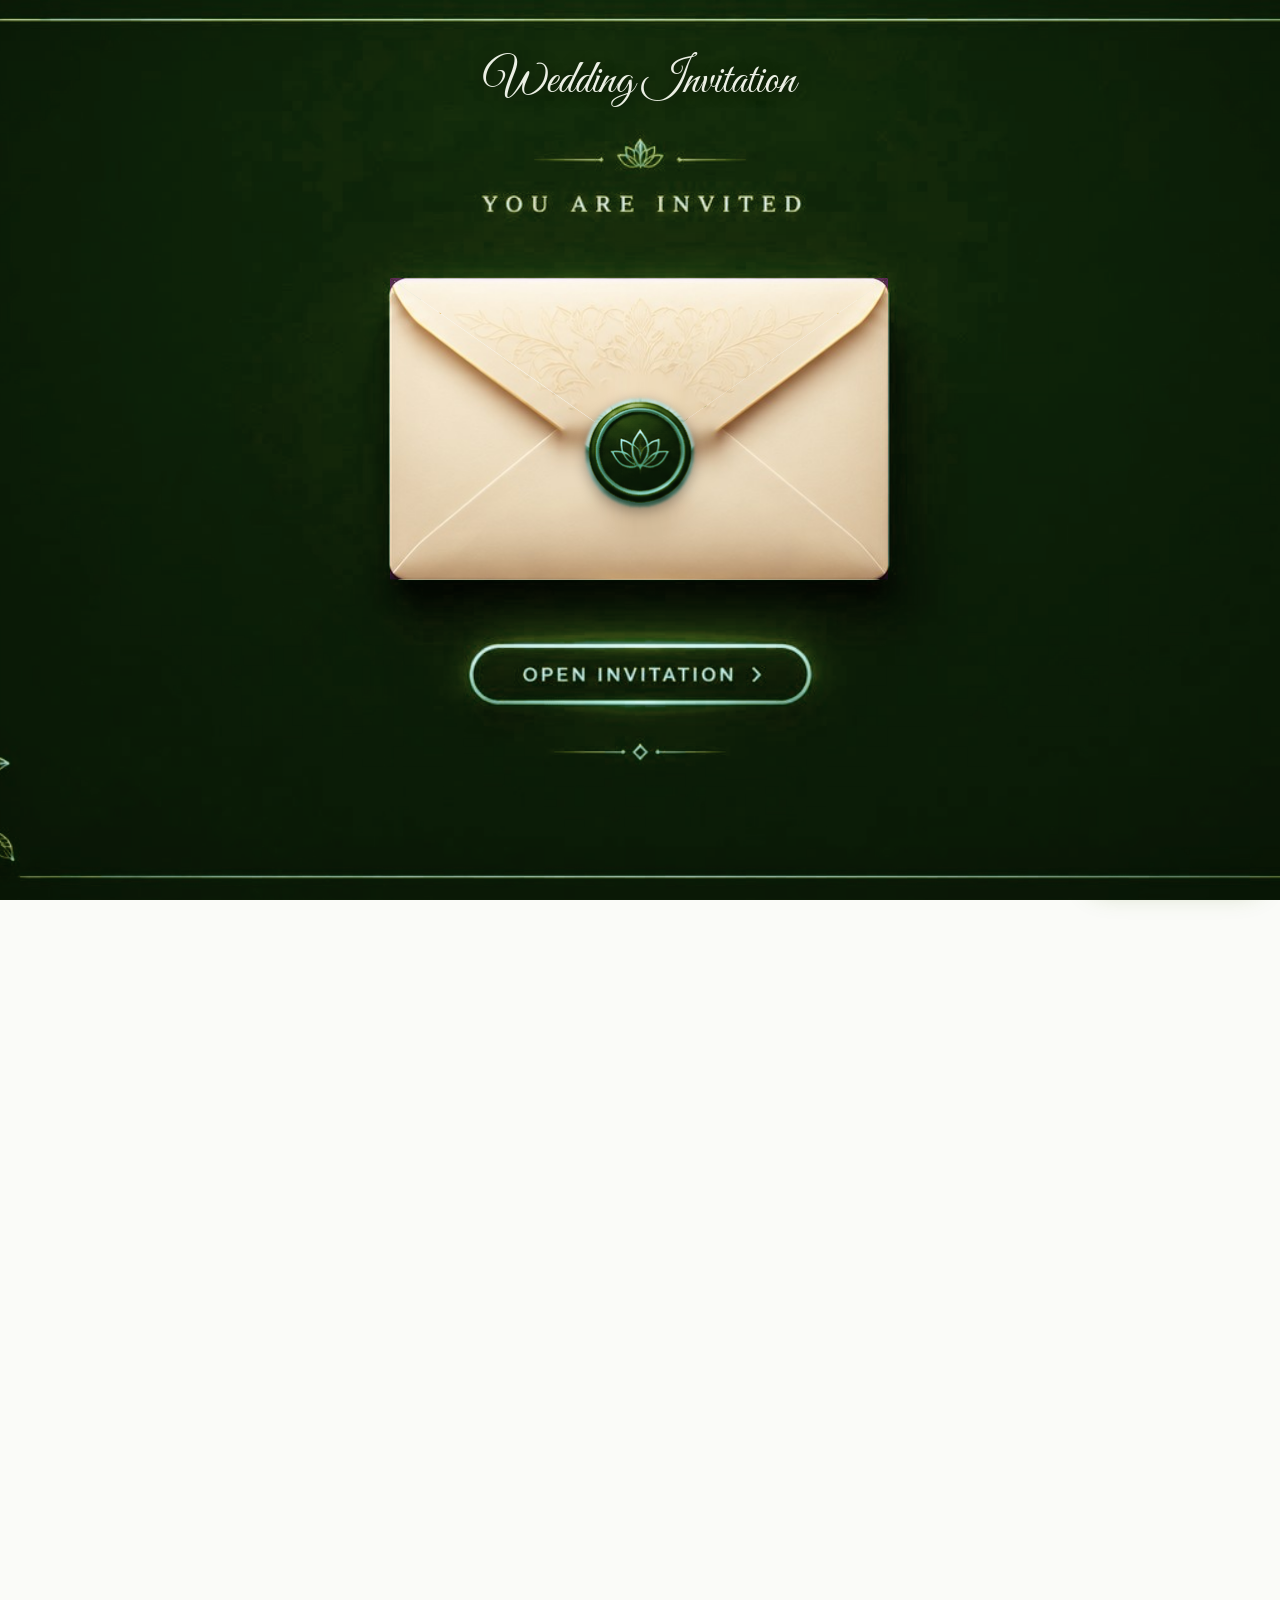
==== commit 73ecf34b: "Second commit" ====
--- a/index.html
+++ b/index.html
@@ -5,8 +5,8 @@
 <meta name="viewport" content="width=device-width, initial-scale=1, viewport-fit=cover">
 <meta name="theme-color" content="#a0105a">
 <!-- Title & description are also set from config.js. WhatsApp/Facebook link previews read these two lines directly, so update them here too. -->
-<title>Chetna &amp; Hritesh · Wedding Invitation</title>
-<meta name="description" content="Chetna &amp; Hritesh are getting married. 22 – 24 November 2026, M.P Jain Marriage Garden, Tijara, Rajasthan.">
+<title>Rahul &amp; Mamta · Wedding Invitation</title>
+<meta name="description" content="Rahul &amp; Mamta are getting married. 23 – 25 November 2026,w sabzi Mandi Ke samne, Holi ka Tiba, Bansur ( Kotputli - Behror), Rajasthan.">
 <link rel="preconnect" href="https://fonts.googleapis.com">
 <link rel="preconnect" href="https://fonts.gstatic.com" crossorigin>
 <link href="https://fonts.googleapis.com/css2?family=Great+Vibes&family=Lora:ital,wght@0,400;0,500;1,400&family=Cormorant+Garamond:wght@500;600;700&family=Jost:wght@400;500&family=Hind:wght@400;500&family=Marcellus&family=Roboto:wght@400;500&family=Roboto+Mono:wght@500&display=swap" rel="stylesheet">
--- a/style.css
+++ b/style.css
@@ -640,7 +640,7 @@
   .ctext{transform:translateX(-50%) scale(1.06)}
 }
 
-/* ================= CHETNA'S SIDE: rani pink theme, pictures & animations ================= */
+/* ================= Bride'S SIDE: rani pink theme, pictures & animations ================= */
 :root{--rani:var(--vermilion);--rose:var(--pink)}
 /* pictures: recolour the maroon artwork to rani pink, mirror the couple so the bride leads */
 .lyr-C{scale:-1 1}
